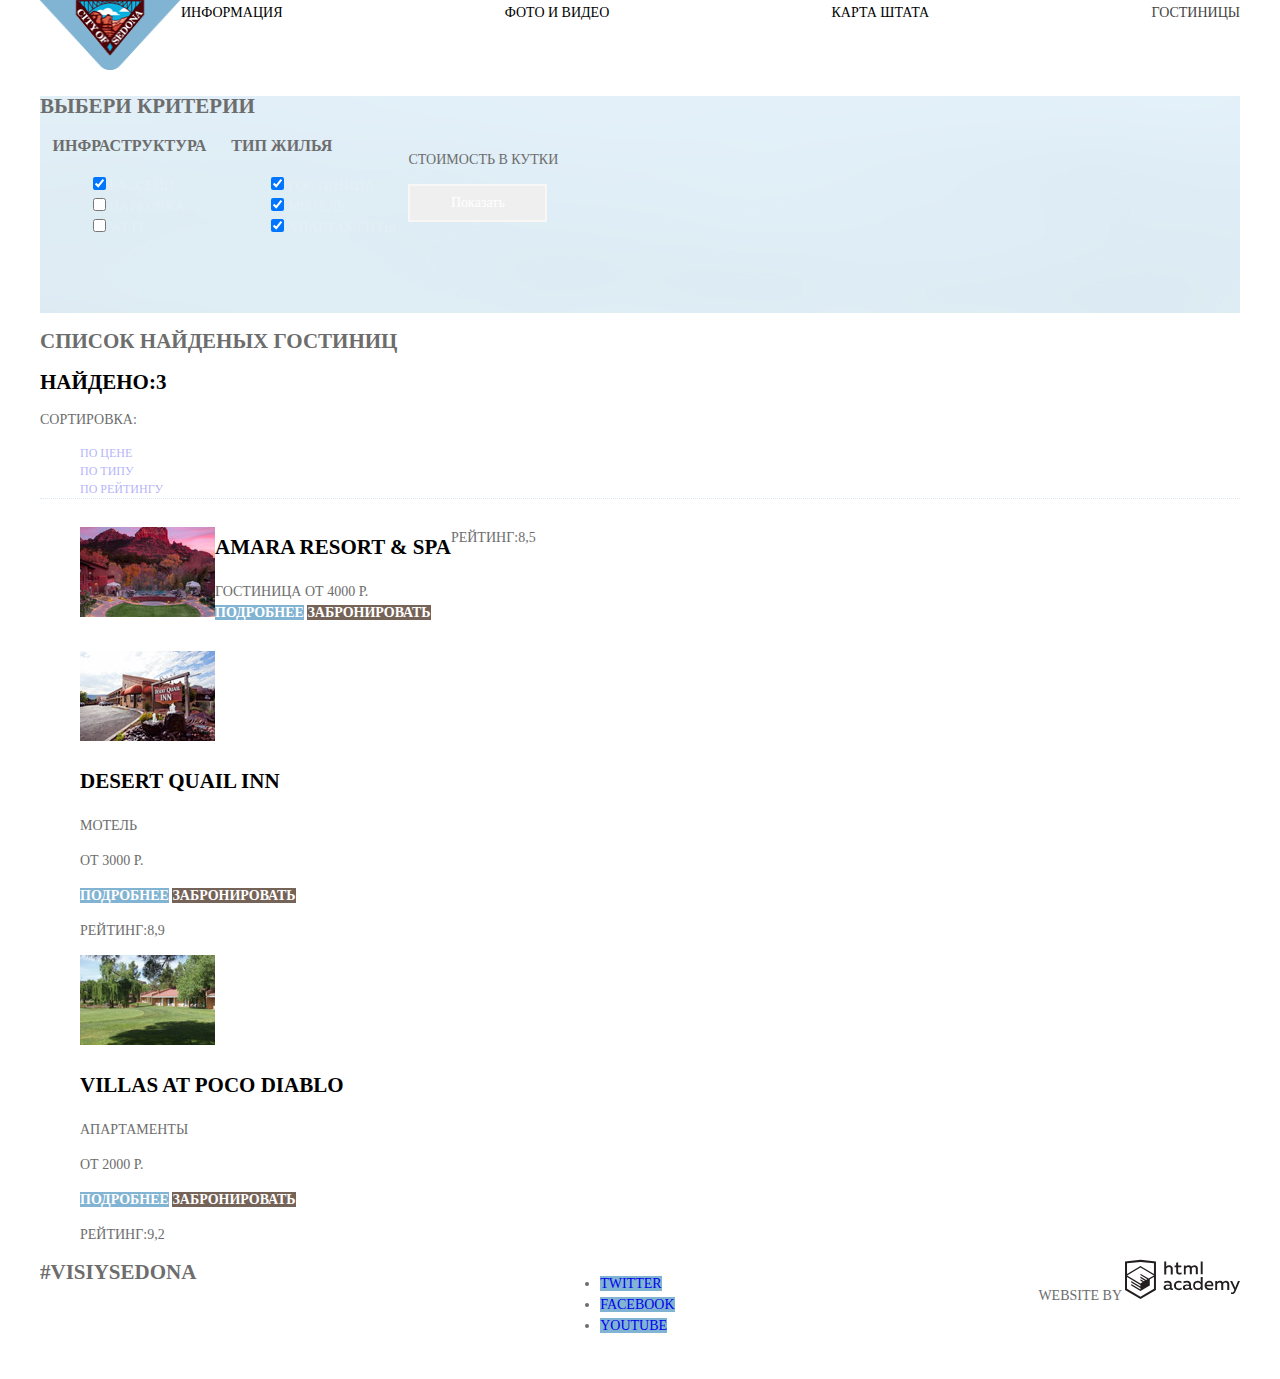
==== hotels.html @ 01b4e905 "Сетки" ====
<!DOCTYPE html>
<html>
<head>
	<meta charset="utf-8">
	<title>Hotels</title>
	<link href="https://fonts.googleapis.com/css?family=PT+Sans:400,400i,700,700i&amp;subset=cyrillic" rel="stylesheet">
    <link rel="stylesheet"  href="css/Normalize.css">
    <link rel="stylesheet" type="text/css" href="css/style.css">
</head>
<body class="inner-page">
	<div class="whole-page">
		<header class="main-header">
			<nav class="main-navigation">
				<a class="main-header-logo" href="index.html">
					<img src="img/index-logo.png" width="141" height="70" alt="Логотип седоны">
				</a>
				<ul class="site-navigation">
					<li><a href="info.html">Информация</a></li>
					<li><a href="photo and video.html">Фото и видео</a></li>
					<li><a href="staff map.html">Карта штата</a></li>
					<li class="site-navigation-current">Гостиницы</li>
				</ul>
			</nav>
		</header>

		<section class="criterias">
			<h2 class="visually-hidden">Выбери критерии</h2>
			
			<form class="filter" method="get" action="https://echo.htmlacademy.ru">
			<div class="infostructure-cover">
				<fieldset>
					<legend>Инфраструктура</legend>
					<ul>
						<li class="filter-option">
							<input class="visually-hidden filter-input-checkbox" type="checkbox" name="pool" id="filter-pool" checked>
							<label for="filter-pool">Бассейн</label>
						</li>
						<li class="filter-option">
							<input class="visually-hidden filter-input-checkbox" type="checkbox" name="pool" id="filter-parking">
							<label for="filter-parking">Парковка</label>
						</li>
						<li class="filter-option">
							<input class="visually-hidden filter-input-checkbox" type="checkbox" name="pool" id="filter-wifi">
							<label for="filter-wifi">Wi-Fi</label>
						</li>
					</ul>	
				</fieldset>
			
				<fieldset>
					<legend>Тип жилья</legend>
					<ul>
						<li class="filter-option">
							<input class="visually-hidden filter-input-checkbox" type="checkbox" name="hotel" id="filter-hotel" checked>
							<label for="filter-hotel">гостиница</label>
						</li>
						<li class="filter-option">
							<input class="visually-hidden filter-input-checkbox" type="checkbox" name="motel" id="filter-motel" checked>
							<label for="filter-motel">Мотель</label>
						</li>
						<li class="filter-option">
							<input class="visually-hidden filter-input-checkbox" type="checkbox" name="apartment" id="filter-apartment" checked>
							<label for="filter-apartment">Апартаменты</label>
						</li>
					</ul>
				</fieldset>
					<div class="price">
					<!--Ползунок-->
					<p class="fiter-price">Стоимость в кутки</p>
					<button class="filter-button" type="submit">Показать</button>
					</div>
				</div>
			</form>
			
		</section>

		<section class="hotels">
			<h2 class="visually-hidden">Список найденых гостиниц</h2>
			<b>Найдено:3</b>
			<p>Сортировка:</p>
			<ul class="sorting-list">
				<li><a href="#">По цене</a></li>
				<li><a class="sorting-item-current" href="#">По типу</a></li>
				<li><a class="sorting-item-current" href="#">По рейтингу</a></li>
			</ul>
			<ul class="pagination-list">
				<li class="pagination-item-back"></li>
				<li class="pagination-item-next"></li>
			</ul>

			<ul class="hotels-list">
				
				<li class="hotel1-item">
					<p class="hotel1-item-image">
							<img src="img/hotel1.jpg" alt="Гостиница1" width="135" height="90">
					</p>
					<div>
						<h3>AMARA RESORT  & SPA</h3>
						<span>Гостиница</span>
						<span>от 4000 P.</span><br>
						<a href="amarahotel.html" class="moreinfo">Подробнее</a>
						<a href="booking.html" class="booking">Забронировать</a>
					</div>
					<div>
						<p class="rate">рейтинг:8,5</p>
						<span class="stars"></span>
					</div>
				</li>

				<li class="hotel2-item">
					<p class="hotel2-item-image">
							<img src="img/hotel2.jpg" alt="Гостиница2" width="135" height="90">
					</p>
					<h3>DESERT QUAIL INN</h3>
					<p class="hotel-type">Мотель</p>
					<p class="hotel-price">от 3000 P.</p>
					<a href="amarahotel.html" class="moreinfo">Подробнее</a>
					<a href="booking.html" class="booking">Забронировать</a>
					<p class="rate">рейтинг:8,9</p>
					<span class="stars"></span>
				</li>

				<li class="hotel3-item">
					<p class="hotel1-item-image">
							<img src="img/hotel3.jpg" alt="Гостиница3" width="135" height="90">
					</p>
					<h3>VILLAS AT POCO DIABLO</h3>
					<p class="hotel-type">Апартаменты</p>
					<p class="hotel-price">от 2000 P.</p>
					<a href="amarahotel.html" class="moreinfo">Подробнее</a>
					<a href="booking.html" class="booking">Забронировать</a>
					<p class="rate" >рейтинг:9,2</p>
					<span class="stars"></span>
				</li>
			</ul>
		</section>

		<footer class="main-footer">
			<b>#VISIYSEDONA</b>
			<ul>
				<li><a class="social-button" href="#">Twitter</a></li>
				<li><a class="social-button" href="#">Facebook</a></li>
				<li><a class="social-button" href="#">Youtube</a></li>
			</ul>
			<div class="footer-academy">
				<span>WEBSITE BY</span>
				<a href="htmlacademy.ru"><img src="img/svg/logo-htmlacademy.svg" alt="Логотип академии" width="40" height="10"></a>
			</div>
		</footer>
	</div>
</body>
</html>
---- css/style.css ----
body{
	padding: 0;
	margin:0;
	font-family: "PT Sans", "Arial" sans-serif;
	font-size: 14px;
	line-height: 21px;
	font-weight: 400;
	color:#333333;
	text-transform: uppercase;
	background-color: #ffffff;
}

.whole-page{
	box-shadow: 15px 5px 0 rgba(0,1,1,0.2);
}

.inner-page{
	background-color: #ffffff;
	color: #6d6d6d;
}

a{
	text-decoration: none;
}

.main-header,
.main-page,
.main-footer,
.criterias,
.hotels{
	width: 1200px;
	background-color: #ffffff;
	margin: 0 auto;
	padding:0;
}

.main-navigation{
	margin: 0;
	padding: 0;
	font-size: 14px;
	line-height: 26px;
	color:#000000;
	background-color: #ffffff;
}

.site-navigation,
.reason-item-examples,
.reasons-list,
.footer-button{
	list-style: none;
}

.site-navigation a{
	color:#000000;
}

.site-navigation-current{
	color: #444444;
}

.site-navigation-current:hover{
	color: #81b3d2;
}

.site-navigation-current:focus{
	color: #b2b2b2;
}
.site-navigation-current:active{
	color: #766357;
}

.main-welcome{
	width: 100%;
	height: 722px;

}

.criterias{
	background-color: #345568;
	background-image: url("../img/background2.jpg");
	background-repeat: no-repeat;
	width: 1200px;
	height: 217px;
}

.criterias fieldset{
	border: none;
}

.criterias ul{
	list-style: none;
	line-height: 21px;
	font-size: 14px;
	color: #ffffff;
}

.criterias legend{
	font-size: 16px;
	line-height: 21px;
	font-weight: bold;
}

.infostructure-cover{
	display: flex;

}

.filter-input-checkbox+label{
	opacity: 0.14;
}

.filter-button{
	width: 139px;
	height: 38px;
	font: inherit;
	text-align: center;
	color: #ffffff;
	vertical-align: middle;
	border: 2px solid #f8f7f6;
}

.hotels b{
	font-size: 21px;
	color: #000000;
	line-height: 26px;
	font-weight: bold;
}

.sorting-list{
	list-style: none;
	font-size: 12px;
	line-height: 18px;
	color: #111111;
}

.sorting-list:first-child:active{
	color: #b3d1e4;
}

.sorting-list{
	opacity: 0.3;
}

.sorting-list:not(:first-child){
	border-bottom: 1px dotted #81b3d2;
}

.pagination-list,
.hotels-list{
	list-style: none;
}

.hotels-list h3{
	font-size: 21px;
	line-height: 26px;
	color: #000000;
}

.hotels-list h3:hover{
	color: #503e33;
}

.hotels-list h3:focus,
.hotels-list h3:active{
	color: #cacaca;
}

.hotels-list a{
	color: #ffffff;
	font-size: 14px;
	line-height: 21px;
	font-weight: bold;
}

.moreinfo{
	background-color: #81b3d2;
}

.moreinfo:hover{
	background-color: #669ec0;
}

.moreinfo:active,
.moreinfo:focus{
	background-color: #5496bd;
	opacity: 0.3;
}

.booking{
	background-color: #766357;
}

.booking:hover{
	background-color: #604e43;
}

.booking:active,
.booking:focus{
	background-color: #503e33;
	opacity: 0.3;
}

.main-welcome{
	background-color: #2b576b;
	background-image: url("../img/bgover1.png"), url("../img/background1.jpg");
	background-position: bottom, 0 -56px;
	background-repeat: no-repeat, no-repeat;	
}

.main-welcome h1{
	font-weight: bold;
	font-size: 21px;
	line-height: 26px;
}

.description{
	font-weight: bold;
	color: #90a8c2;
	line-height: 26px;
	font-size: 14px;
}

.city-description{
	font-weight: bold;
	font-size: 21px;
	line-height: 26px;
	color: #000000;
}

.city-description+p{
	font-size: 14px;
	line-height: 26px;
}

.reason-item{
	text-align: center;
}

.reason-item:nth-child(2), 
.reason-item:first-child{
	background-color: #81b3d2;
	color: #ffffff;
}

.reason-item b,
.reason-item-examples b{
	font-size: 21px;
	line-height: 21px;
	font-weight: bold;
}

.reasons-item:nth-child(2) b, 
.reasons-item:first-child b{
	color:#ffffff;
}

.reason-item-examples{
	color: #333333;
	background-color: #ffffff;
}

.reason-item:nth-child(3),
.reason-item:nth-child(4),
.reason-item:nth-child(5){
	background-color: #eeeeee;
}

.reason-item-accomodation{
	background-image: url("../img/svg/icon1.svg");
	background-repeat: no-repeat;
	background-position: center;
}

.reason-item-food{
	background-image: url("../img/svg/icon-3.svg");
	background-repeat: no-repeat;
	background-position: center;
}

.reason-item-souvenir{
	background-image: url("../img/svg/icon2.svg");
	background-repeat: no-repeat;
	background-position: center;
}

.main-interests{
	text-align: center;
	background-color: #ffffff;

}
.interests-title{
	font-weight: bold;
	font-size: 30px;
	line-height: 36px;
}

.interests-title+p{
	font-size: 14px;
	line-height: 24px;
}

.button{
	font:inherit;
	text-align: center;
	color:#ffffff;
	vertical-align: middle;
	text-transform: uppercase;
	border: 0;
	border-radius: 0;
	background-color: #f2f2f2;
}

.hotel-search{
	background-color: #766357;
}

.hotel-search:hover{
	background-color: #604e43;
}

.hotel-search:active,
.hetel-search:focus{
	background-color: #503e33;
	color: #81746d;
}

.search{
	font: inherit;
	color: #000000;
}

.search label{
	color: #000000;
}

.search input{
	background-color: #f2f2f2;
}

.search input:hover{
	background-color: #ebebeb;
}

.search input:active,
.search input:focus{
	background-color: #ffffff;
}

.search-date-calendar{
	background-image: url("../img/svg/calendar.svg");
}

.search-button{
	background-color: #81b3d2;
}

.search-button:hover{
	background-color: #669ec0;
}

.search-button:active,
.search-button:focus{
	background-color: #5496bd;
}

.search-number-item button{
	color: #a9a9a9;
}

.search-number-item button:hover{
	color: #000000;
}

.search-number-item button:active,
.search-number-item button:focus{
	color: #81b3d2;
}

.social-button{
	background-color: #81b3d2;
}

.social-button:hover{
	background-color: #669ec0;
}

.social-button:active,
.social-button:focus{
	background-color: #5496bd;
}

.social-twitter{
	background-image: : url(../img/svg/twitter.svg);
	background-repeat: no-repeat;
	opacity: 0.3;
}

.social-facebook{
	background-image: url(../img/svg/fb-icon.svg);
	background-repeat: no-repeat;
	opacity: 0.3;
}

.social-youtube{
	background-image: url(../img/svg/youtube.svg);
	background-repeat: no-repeat;
	opacity: 0.3;
}

.main-footer img{
	width: 115px;
	height: 41px;
	color: #3c3839;
}

.main-footer img:hover{
	color: #81b3d2;
}

.main-footer img:active,
.main-footer img:focus{
	color: #d0cfcf;
}

.main-footer b{
	font-weight: bold;
	font-size: 21px;
	line-height: 26px;
}

.main-footer span{
	font-weight: regular;
	font-size: 14px;
	line-height: 26px;
}
<!--сетки-->
body{
	width: 1200px;
	min-height: 2762px;
	margin: 0 auto;
}

.main-header{
	min-height: 58px;
}

.main-navigation{
	min-height: 58px;
	display: flex;
	width: 100%;	
	align-items: flex-start;
}

.reasons-list,
.reason-item-examples,
.site-navigation{
	margin: 0;
	padding: 0;
}

.site-navigation{
	display: flex;
	width:100%;
	align-items: flex-start;
	justify-content: space-between;	
}

.reasons-list{
	display: flex;
	flex-wrap: wrap;
	width: 100%;
}

.reason-item{
	width:100%;
	display: flex;
	flex-wrap: wrap;
}

.reason-item-cover{
	width: 400px;
}

.reason-item:nth-child(3),
.reason-item:nth-child(4),
.reason-item:last-child{
	width: 400px;
	height: 254px;
}

.reason-item-examples{
	display: flex;
	width: 100%;
	height: 290px;
	justify-content: space-between;
	align-items: center;
}

.main-footer{
	min-height: 120px;
	display: flex;
	justify-content: space-between;
}

.hotel1-item{
	margin: 0;
	padding: 0;
	display: flex;
	width: 100%;
}
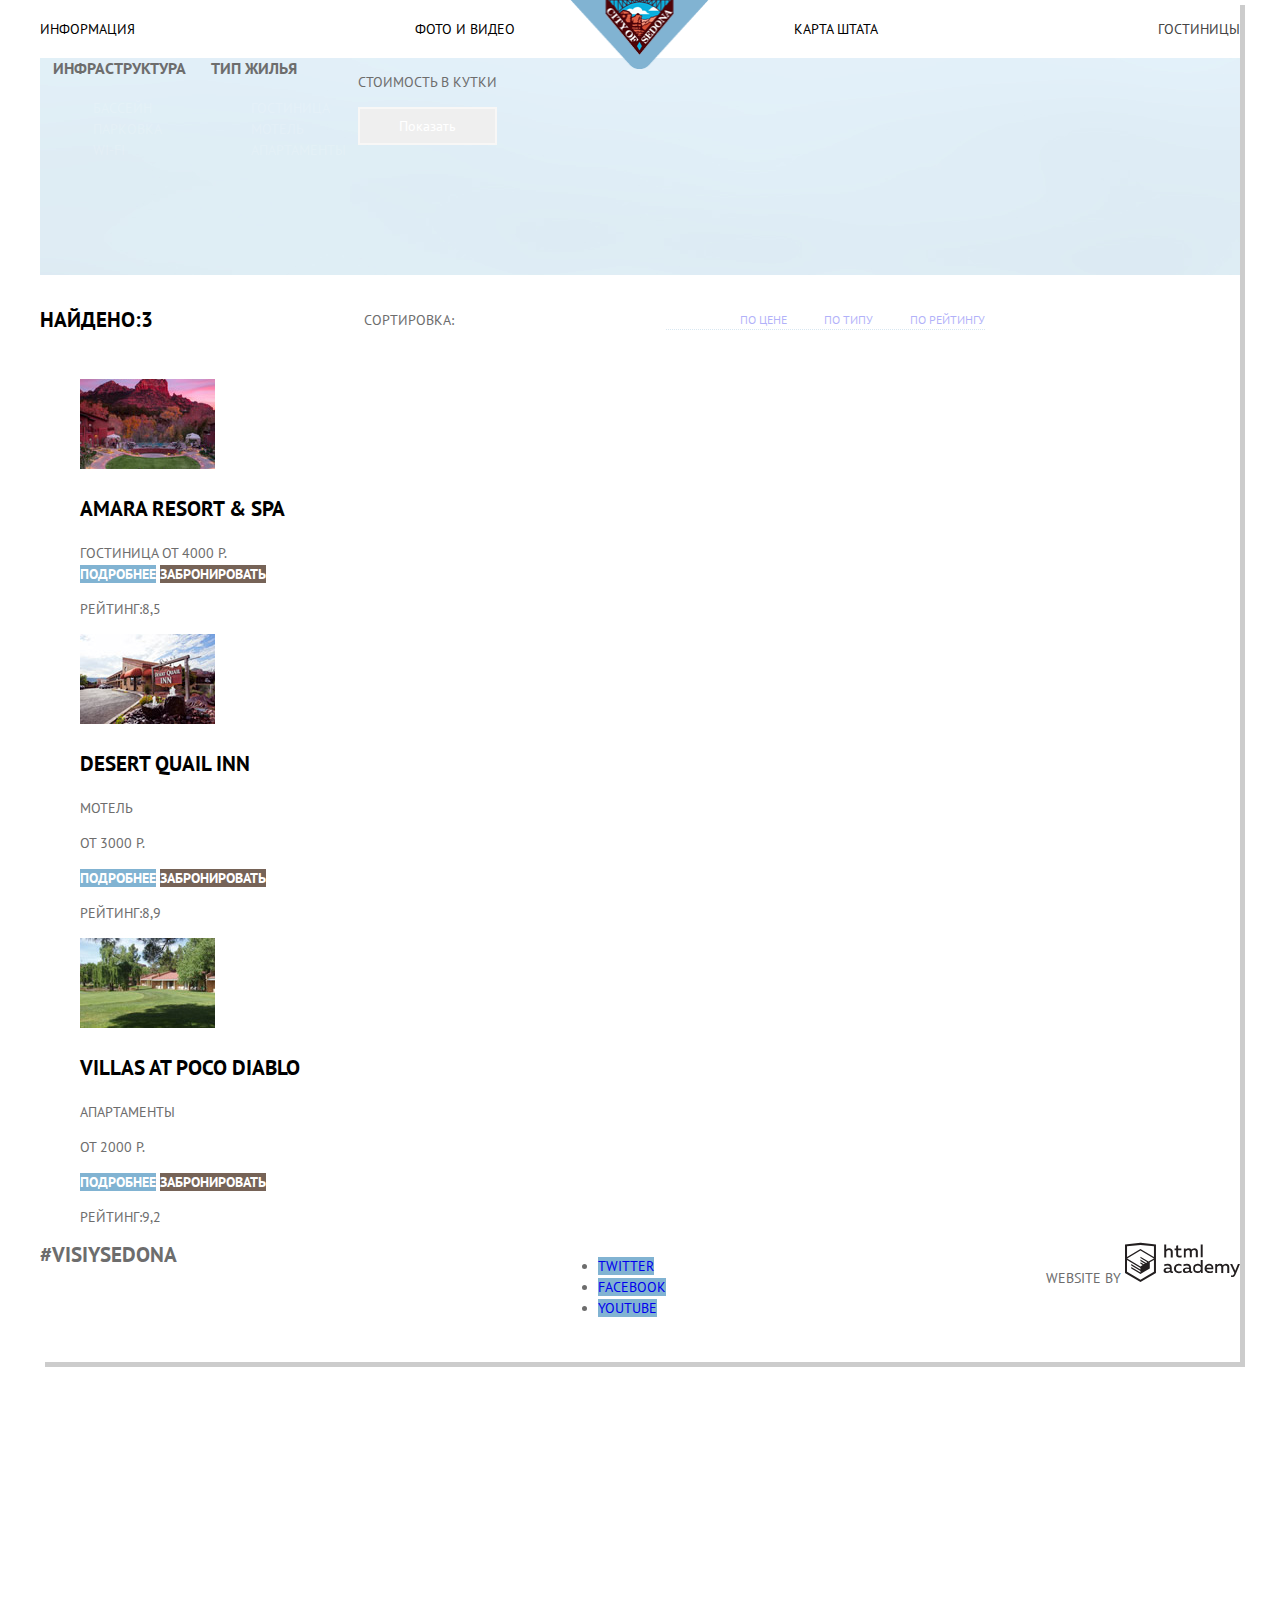
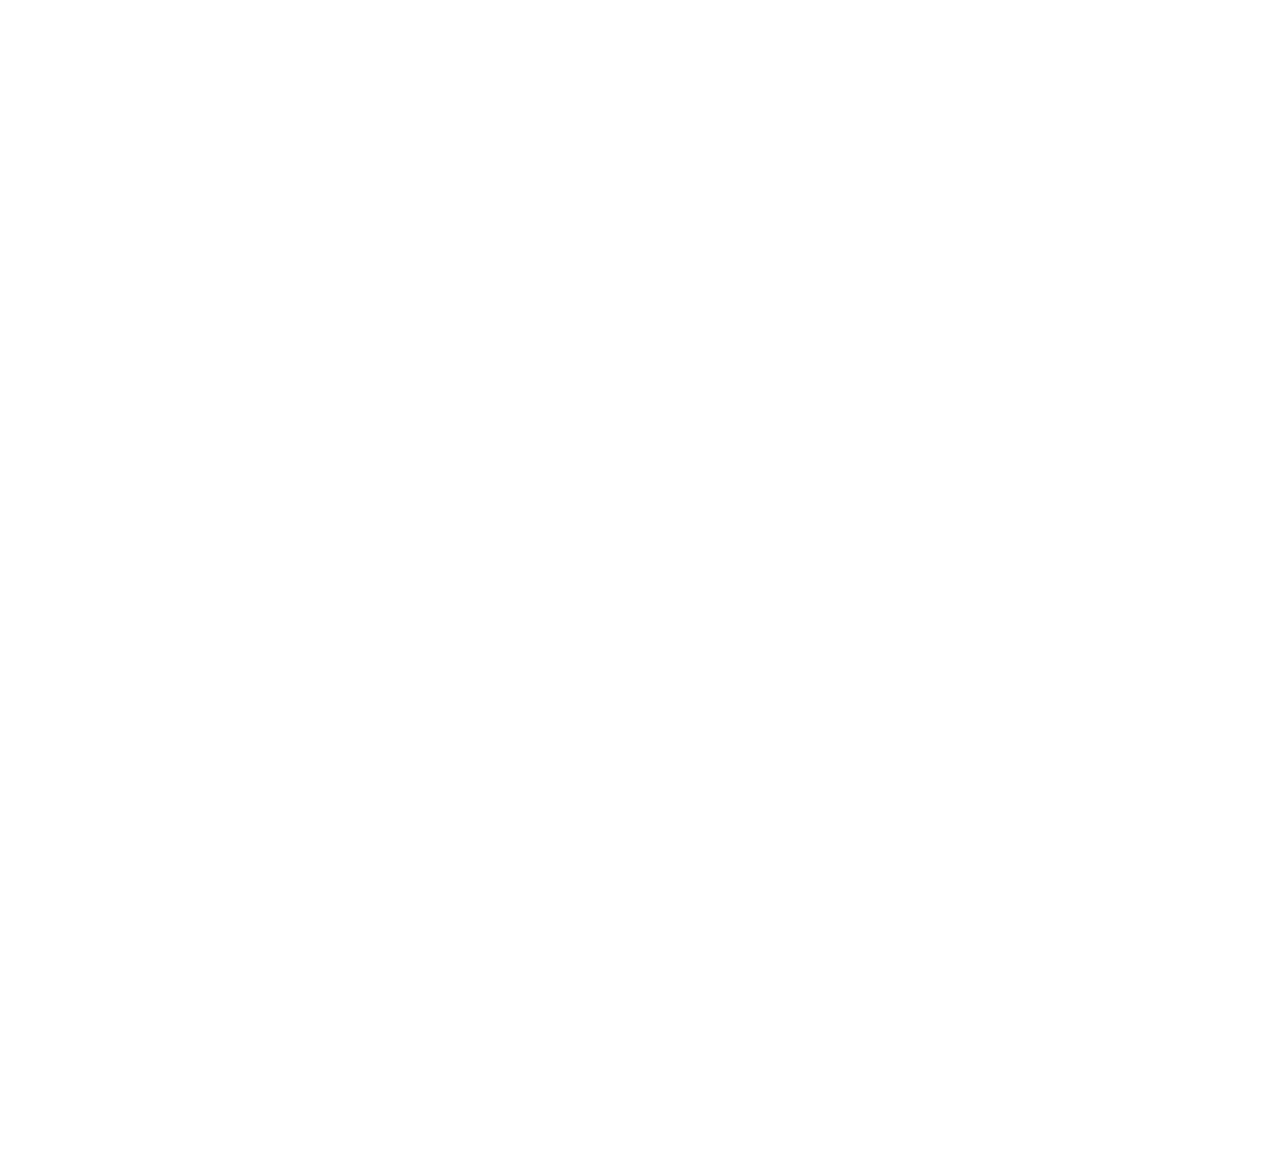
==== commit a301fd7a: "Декоративные эффекты и сетки в hotels" ====
--- a/hotels.html
+++ b/hotels.html
@@ -76,6 +76,8 @@
 
 		<section class="hotels">
 			<h2 class="visually-hidden">Список найденых гостиниц</h2>
+			<div class="hotels-found">
+			
 			<b>Найдено:3</b>
 			<p>Сортировка:</p>
 			<ul class="sorting-list">
@@ -84,10 +86,10 @@
 				<li><a class="sorting-item-current" href="#">По рейтингу</a></li>
 			</ul>
 			<ul class="pagination-list">
-				<li class="pagination-item-back"></li>
-				<li class="pagination-item-next"></li>
+				<li class="pagination-item-back"><span class="visually-hidden">Назад</span></li>
+				<li class="pagination-item-next"><span class="visually-hidden">Вперед</span></li>
 			</ul>
-
+			</div>
 			<ul class="hotels-list">
 				
 				<li class="hotel1-item">
--- a/css/style.css
+++ b/css/style.css
@@ -1,9 +1,11 @@
-
 
 body{
+	width: 1200px;
+	min-height: 2762px;
+	margin: 0 auto;
 	padding: 0;
-	margin:0;
-	font-family: "PT Sans", "Arial" sans-serif;
+
+	font-family: "PT Sans", "Arial", sans-serif;
 	font-size: 14px;
 	line-height: 21px;
 	font-weight: 400;
@@ -12,17 +14,39 @@
 	background-color: #ffffff;
 }
 
-.whole-page{
-	box-shadow: 15px 5px 0 rgba(0,1,1,0.2);
-}
-
-.inner-page{
-	background-color: #ffffff;
-	color: #6d6d6d;
-}
-
 a{
 	text-decoration: none;
+}
+
+img{
+  max-width: 100%;
+}
+
+.visually-hidden:not(:focus):not(:active),
+input[type="checkbox"].visually-hidden,
+input[type="radio"].visually-hidden{
+  position: absolute;
+
+  width: 1px;
+  height: 1px;
+  margin: -1px;
+  border: 0;
+  padding: 0;
+
+  white-space: nowrap;
+
+  clip-path: inset(100%);
+  clip: rect(0 0 0 0);
+  overflow: hidden;
+}
+
+.whole-page{
+	box-shadow: 5px 5px 0 rgba(0,1,1,0.2);
+}
+
+.inner-page{
+	background-color: #ffffff;
+	color: #6d6d6d;
 }
 
 .main-header,
@@ -35,21 +59,39 @@
 	margin: 0 auto;
 	padding:0;
 }
-
-.main-navigation{
+.main-header{
+	position: relative;
+	min-height: 58px;
+}
+
+.reasons-list,
+.reason-item-examples,
+.site-navigation,
+.footer-button{
 	margin: 0;
 	padding: 0;
+	list-style: none;
+}
+	
+.main-navigation{
+	min-height: 58px;
+	display: flex;
+	width: 100%;	
+	align-items: flex-start;
+	margin: 0;
+	padding: 0;
 	font-size: 14px;
 	line-height: 26px;
 	color:#000000;
 	background-color: #ffffff;
 }
 
-.site-navigation,
-.reason-item-examples,
-.reasons-list,
-.footer-button{
-	list-style: none;
+.site-navigation{
+	display: flex;
+	flex-wrap: wrap;
+	width:100%;
+	align-self: center;
+	justify-content: space-between;	
 }
 
 .site-navigation a{
@@ -67,139 +109,26 @@
 .site-navigation-current:focus{
 	color: #b2b2b2;
 }
+
 .site-navigation-current:active{
 	color: #766357;
+}
+
+.main-header-logo{
+	position: absolute;
+	top: 50%;
+	left: 50%;
+	z-index: 10;
+	width: 140px;
+	height: 70px;
+	margin-top: -30px;
+	margin-left: -70px;
 }
 
 .main-welcome{
 	width: 100%;
 	height: 722px;
 
-}
-
-.criterias{
-	background-color: #345568;
-	background-image: url("../img/background2.jpg");
-	background-repeat: no-repeat;
-	width: 1200px;
-	height: 217px;
-}
-
-.criterias fieldset{
-	border: none;
-}
-
-.criterias ul{
-	list-style: none;
-	line-height: 21px;
-	font-size: 14px;
-	color: #ffffff;
-}
-
-.criterias legend{
-	font-size: 16px;
-	line-height: 21px;
-	font-weight: bold;
-}
-
-.infostructure-cover{
-	display: flex;
-
-}
-
-.filter-input-checkbox+label{
-	opacity: 0.14;
-}
-
-.filter-button{
-	width: 139px;
-	height: 38px;
-	font: inherit;
-	text-align: center;
-	color: #ffffff;
-	vertical-align: middle;
-	border: 2px solid #f8f7f6;
-}
-
-.hotels b{
-	font-size: 21px;
-	color: #000000;
-	line-height: 26px;
-	font-weight: bold;
-}
-
-.sorting-list{
-	list-style: none;
-	font-size: 12px;
-	line-height: 18px;
-	color: #111111;
-}
-
-.sorting-list:first-child:active{
-	color: #b3d1e4;
-}
-
-.sorting-list{
-	opacity: 0.3;
-}
-
-.sorting-list:not(:first-child){
-	border-bottom: 1px dotted #81b3d2;
-}
-
-.pagination-list,
-.hotels-list{
-	list-style: none;
-}
-
-.hotels-list h3{
-	font-size: 21px;
-	line-height: 26px;
-	color: #000000;
-}
-
-.hotels-list h3:hover{
-	color: #503e33;
-}
-
-.hotels-list h3:focus,
-.hotels-list h3:active{
-	color: #cacaca;
-}
-
-.hotels-list a{
-	color: #ffffff;
-	font-size: 14px;
-	line-height: 21px;
-	font-weight: bold;
-}
-
-.moreinfo{
-	background-color: #81b3d2;
-}
-
-.moreinfo:hover{
-	background-color: #669ec0;
-}
-
-.moreinfo:active,
-.moreinfo:focus{
-	background-color: #5496bd;
-	opacity: 0.3;
-}
-
-.booking{
-	background-color: #766357;
-}
-
-.booking:hover{
-	background-color: #604e43;
-}
-
-.booking:active,
-.booking:focus{
-	background-color: #503e33;
-	opacity: 0.3;
 }
 
 .main-welcome{
@@ -207,25 +136,26 @@
 	background-image: url("../img/bgover1.png"), url("../img/background1.jpg");
 	background-position: bottom, 0 -56px;
 	background-repeat: no-repeat, no-repeat;	
-}
-
-.main-welcome h1{
+	background-size: 1200px 64px, 1200px 730px;
+}
+
+.main-welcome img{
+	display: block;
+	padding-top: 67px;
+	padding-left: 364px;
+}
+
+.description{
+	font-weight: bold;
+	color: #90a8c2;
+	line-height: 26px;
+	font-size: 14px;
+}
+
+.city-description{
 	font-weight: bold;
 	font-size: 21px;
 	line-height: 26px;
-}
-
-.description{
-	font-weight: bold;
-	color: #90a8c2;
-	line-height: 26px;
-	font-size: 14px;
-}
-
-.city-description{
-	font-weight: bold;
-	font-size: 21px;
-	line-height: 26px;
 	color: #000000;
 }
 
@@ -234,8 +164,59 @@
 	line-height: 26px;
 }
 
+.reasons-list{
+	display: flex;
+	flex-wrap: wrap;
+	width: 100%;
+}
+
 .reason-item{
+	width:100%;
+	display: flex;
+	flex-wrap: wrap;
 	text-align: center;
+}
+
+.reason-item-cover{
+	width: 400px;
+}
+
+.reason-item-cover b{
+	display: block;
+	padding-top: 41px;
+}
+
+.reason-item-white{
+	padding-left: 40px;
+	padding-right: 40px;	
+	font:inherit;
+}
+
+.number{
+	display: block;
+	padding-top: 16px;
+	padding-bottom: 16px;
+}
+
+.number::before,
+.number::after{
+
+}
+
+.reason-item:nth-child(3),
+.reason-item:nth-child(4),
+.reason-item:nth-child(5){
+	width: 400px;
+	height: 254px;
+	background-color: #eeeeee;
+}
+
+.reason-item-examples{
+	display: flex;
+	width: 100%;
+	height: 290px;
+	justify-content: space-between;
+	align-items: center;
 }
 
 .reason-item:nth-child(2), 
@@ -261,11 +242,6 @@
 	background-color: #ffffff;
 }
 
-.reason-item:nth-child(3),
-.reason-item:nth-child(4),
-.reason-item:nth-child(5){
-	background-color: #eeeeee;
-}
 
 .reason-item-accomodation{
 	background-image: url("../img/svg/icon1.svg");
@@ -378,6 +354,12 @@
 	color: #81b3d2;
 }
 
+.main-footer{
+	min-height: 120px;
+	display: flex;
+	justify-content: space-between;
+}
+
 .social-button{
 	background-color: #81b3d2;
 }
@@ -435,84 +417,175 @@
 	font-size: 14px;
 	line-height: 26px;
 }
-<!--сетки-->
-body{
-	width: 1200px;
-	min-height: 2762px;
-	margin: 0 auto;
-}
-
-.main-header{
-	min-height: 58px;
-}
-
-.main-navigation{
-	min-height: 58px;
-	display: flex;
-	width: 100%;	
-	align-items: flex-start;
-}
-
-.reasons-list,
-.reason-item-examples,
-.site-navigation{
+
+
+страница hotels
+ .hotel1-item{
 	margin: 0;
 	padding: 0;
-}
-
-.site-navigation{
-	display: flex;
-	width:100%;
-	align-items: flex-start;
-	justify-content: space-between;	
-}
-
-.reasons-list{
-	display: flex;
-	flex-wrap: wrap;
+	display: flex;
 	width: 100%;
 }
 
-.reason-item{
-	width:100%;
-	display: flex;
-	flex-wrap: wrap;
-}
-
-.reason-item-cover{
-	width: 400px;
-}
-
-.reason-item:nth-child(3),
-.reason-item:nth-child(4),
-.reason-item:last-child{
-	width: 400px;
-	height: 254px;
-}
-
-.reason-item-examples{
-	display: flex;
-	width: 100%;
-	height: 290px;
+.hotels-found{
+	display: flex;
 	justify-content: space-between;
+	height: 90px;
+	width: 1200px;
 	align-items: center;
 }
 
-.main-footer{
-	min-height: 120px;
-	display: flex;
-	justify-content: space-between;
-}
-
-.hotel1-item{
-	margin: 0;
-	padding: 0;
-	display: flex;
-	width: 100%;
-}
-
-
-
-
-
-
+.sorting-list li{
+	display: inline-block;
+	vertical-align: middle;
+	margin-left: 34px;
+}
+
+.pagination-list li{
+	display: inline-block;
+	vertical-align: middle;
+}
+.pagination-item-back{
+	background-image: url(../img/svg/icon-up-dir.svg);
+	background-repeat: no-repeat;
+	background-position: 0 0;
+	
+}
+.pagination-item-next{
+	background-image: url(../img/svg/icon-down-dir.svg);
+	background-repeat: no-repeat;
+	background-position: 0 0;
+}
+
+
+.criterias{
+	background-color: #345568;
+	background-image: url("../img/background2.jpg");
+	background-repeat: no-repeat;
+	width: 1200px;
+	height: 217px;
+}
+
+.criterias fieldset{
+	border: none;
+}
+
+.criterias ul{
+	list-style: none;
+	line-height: 21px;
+	font-size: 14px;
+	color: #ffffff;
+}
+
+.criterias legend{
+	font-size: 16px;
+	line-height: 21px;
+	font-weight: bold;
+}
+
+.infostructure-cover{
+	display: flex;
+
+}
+
+.filter-input-checkbox+label{
+	opacity: 0.14;
+}
+
+.filter-button{
+	width: 139px;
+	height: 38px;
+	font: inherit;
+	text-align: center;
+	color: #ffffff;
+	vertical-align: middle;
+	border: 2px solid #f8f7f6;
+}
+
+.hotels b{
+	font-size: 21px;
+	color: #000000;
+	line-height: 26px;
+	font-weight: bold;
+}
+
+.sorting-list{
+	list-style: none;
+	font-size: 12px;
+	line-height: 18px;
+	color: #111111;
+}
+
+.sorting-list:first-child:active{
+	color: #b3d1e4;
+}
+
+.sorting-list{
+	opacity: 0.3;
+}
+
+.sorting-list:not(:first-child){
+	border-bottom: 1px dotted #81b3d2;
+}
+
+.pagination-list,
+.hotels-list{
+	list-style: none;
+}
+
+.hotels-list h3{
+	font-size: 21px;
+	line-height: 26px;
+	color: #000000;
+}
+
+.hotels-list h3:hover{
+	color: #503e33;
+}
+
+.hotels-list h3:focus,
+.hotels-list h3:active{
+	color: #cacaca;
+}
+
+.hotels-list a{
+	color: #ffffff;
+	font-size: 14px;
+	line-height: 21px;
+	font-weight: bold;
+}
+
+.moreinfo{
+	background-color: #81b3d2;
+}
+
+.moreinfo:hover{
+	background-color: #669ec0;
+}
+
+.moreinfo:active,
+.moreinfo:focus{
+	background-color: #5496bd;
+	opacity: 0.3;
+}
+
+.booking{
+	background-color: #766357;
+}
+
+.booking:hover{
+	background-color: #604e43;
+}
+
+.booking:active,
+.booking:focus{
+	background-color: #503e33;
+	opacity: 0.3;
+}
+
+
+
+
+
+
+
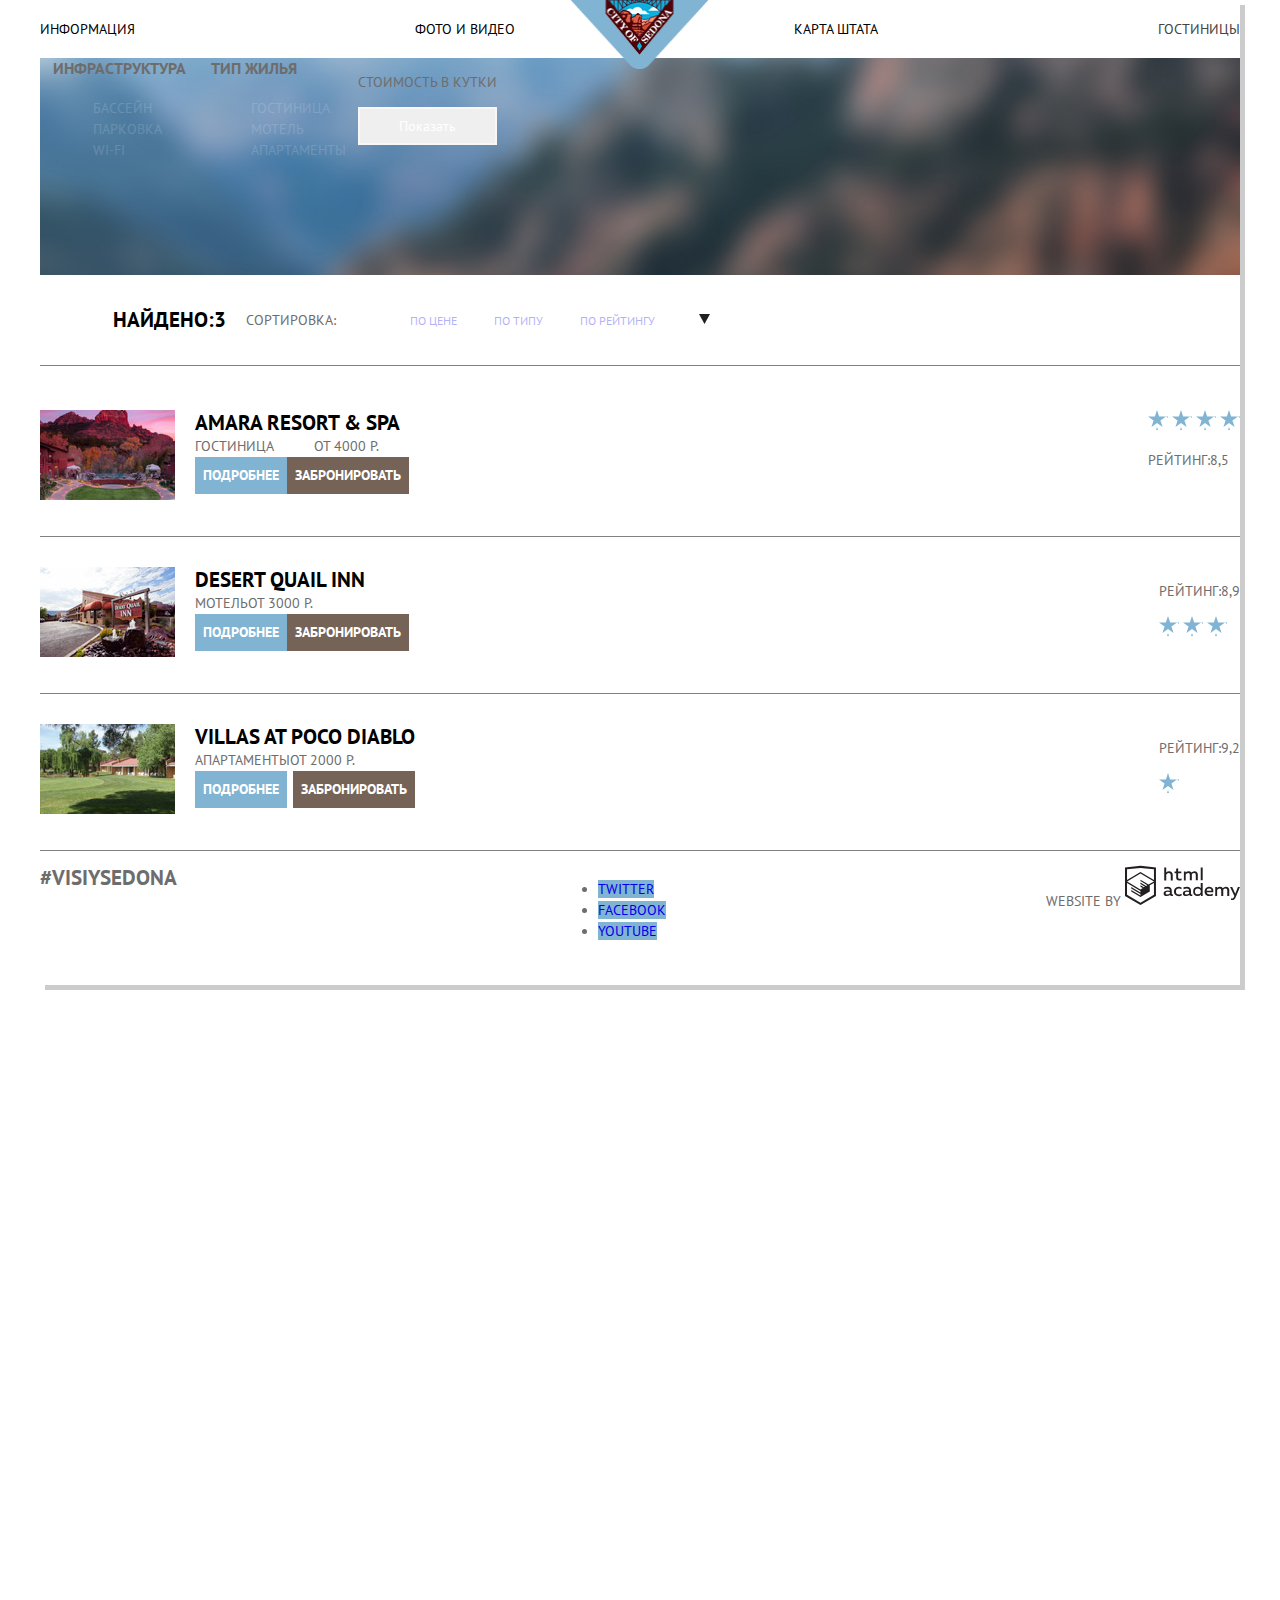
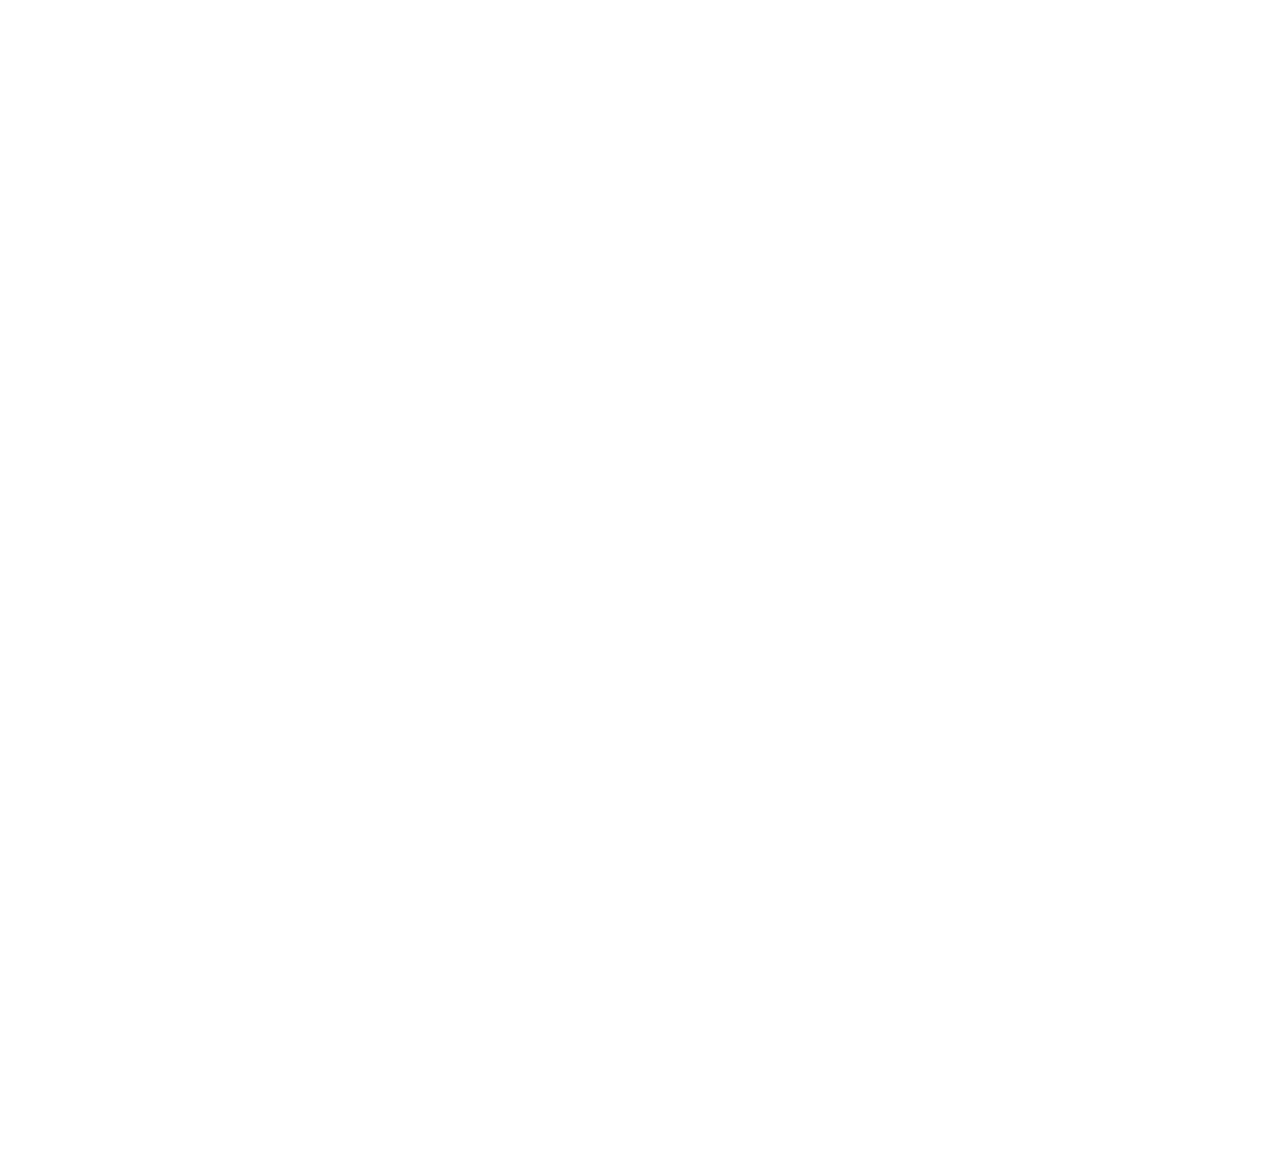
==== commit 240a8ff5: "Css декоративные эелементы" ====
--- a/hotels.html
+++ b/hotels.html
@@ -79,60 +79,92 @@
 			<div class="hotels-found">
 			
 			<b>Найдено:3</b>
-			<p>Сортировка:</p>
+			<p class="hotels-found-sorting">Сортировка:</p>
 			<ul class="sorting-list">
 				<li><a href="#">По цене</a></li>
 				<li><a class="sorting-item-current" href="#">По типу</a></li>
 				<li><a class="sorting-item-current" href="#">По рейтингу</a></li>
 			</ul>
-			<ul class="pagination-list">
-				<li class="pagination-item-back"><span class="visually-hidden">Назад</span></li>
-				<li class="pagination-item-next"><span class="visually-hidden">Вперед</span></li>
+			<ul class="direction-list">
+				<li class="direction-item-back"><span class="visually-hidden">Назад</span></li>
+				<li class="direction-item-next"><span class="visually-hidden">Вперед</span></li>
 			</ul>
 			</div>
 			<ul class="hotels-list">
 				
-				<li class="hotel1-item">
-					<p class="hotel1-item-image">
+				<li class="hotel-item">
+					<div class="hotel-item-image">
 							<img src="img/hotel1.jpg" alt="Гостиница1" width="135" height="90">
-					</p>
-					<div>
+					</div>
+					<div class="hotel-item-price">
 						<h3>AMARA RESORT  & SPA</h3>
-						<span>Гостиница</span>
-						<span>от 4000 P.</span><br>
-						<a href="amarahotel.html" class="moreinfo">Подробнее</a>
-						<a href="booking.html" class="booking">Забронировать</a>
+						<div class="hotel-type">
+							<span>Гостиница</span>
+							<span class="hotel-price">от 4000 P.</span>
+						</div>
+						<div class="hotel-button">
+							<a href="amarahotel.html" class="moreinfo">Подробнее</a>
+							<a href="booking.html" class="booking">Забронировать</a>
+						</div>
 					</div>
-					<div>
-						<p class="rate">рейтинг:8,5</p>
-						<span class="stars"></span>
+					<div class="hotel-item-rate">
+						<div class="hotel-stars">
+							<span></span>
+							<span></span>
+							<span></span>
+							<span></span>
+						</div>
+						<p>рейтинг:8,5</p>
+						
 					</div>
 				</li>
 
-				<li class="hotel2-item">
-					<p class="hotel2-item-image">
+				<li class="hotel-item">
+					<div class="hotel-item-image">
 							<img src="img/hotel2.jpg" alt="Гостиница2" width="135" height="90">
-					</p>
-					<h3>DESERT QUAIL INN</h3>
-					<p class="hotel-type">Мотель</p>
-					<p class="hotel-price">от 3000 P.</p>
-					<a href="amarahotel.html" class="moreinfo">Подробнее</a>
-					<a href="booking.html" class="booking">Забронировать</a>
-					<p class="rate">рейтинг:8,9</p>
-					<span class="stars"></span>
+					</div>
+					<div class="hotel-item-price">
+						<h3>DESERT QUAIL INN</h3>
+						<div class="hotel-type">
+							<span>Мотель</span>
+							<span>от 3000 P.</span>
+						</div>
+						<div class="hotel-button">
+							<a href="amarahotel.html" class="moreinfo">Подробнее</a>
+							<a href="booking.html" class="booking">Забронировать</a>
+						</div>
+					</div>
+					<div class="hotel-item-rate">
+						<p class="rate">рейтинг:8,9</p>
+						<div class="hotel-stars">
+							<span></span>
+							<span></span>
+							<span></span>
+						</div>
+					</div>
 				</li>
 
-				<li class="hotel3-item">
-					<p class="hotel1-item-image">
+				<li class="hotel-item">
+					<div class="hotel-item-image">
 							<img src="img/hotel3.jpg" alt="Гостиница3" width="135" height="90">
-					</p>
-					<h3>VILLAS AT POCO DIABLO</h3>
-					<p class="hotel-type">Апартаменты</p>
-					<p class="hotel-price">от 2000 P.</p>
-					<a href="amarahotel.html" class="moreinfo">Подробнее</a>
-					<a href="booking.html" class="booking">Забронировать</a>
-					<p class="rate" >рейтинг:9,2</p>
-					<span class="stars"></span>
+					</div>
+					<div class="hotel-item-price">
+						<h3>VILLAS AT POCO DIABLO</h3>
+						<div class="hotel-type">	
+							<span>Апартаменты</span>
+							<span>от 2000 P.</span>
+						</div>
+						<div class="hotel-button">
+							<a href="amarahotel.html" class="moreinfo">Подробнее</a>
+							<a href="booking.html" class="booking">Забронировать</a>
+						</div>
+					</div>
+					<div class="hotel-item-rate">
+						<p class="rate" >рейтинг:9,2</p>
+						<div class="hotel-stars">
+							<span></span>
+						</div>
+					</div>
 				</li>
 			</ul>
 		</section>
--- a/css/style.css
+++ b/css/style.css
@@ -51,13 +51,12 @@
 
 .main-header,
 .main-page,
-.main-footer,
-.criterias,
-.hotels{
+.main-footer{
 	width: 1200px;
 	background-color: #ffffff;
 	margin: 0 auto;
-	padding:0;
+	padding-top: 0;
+	padding-bottom: 0;
 }
 .main-header{
 	position: relative;
@@ -126,15 +125,18 @@
 }
 
 .main-welcome{
+
 	width: 100%;
-	height: 722px;
-
-}
-
-.main-welcome{
+
+	/*height: 722px;*/
+
+}
+
+.welcome-img{
+	min-height: 509px;
 	background-color: #2b576b;
 	background-image: url("../img/bgover1.png"), url("../img/background1.jpg");
-	background-position: bottom, 0 -56px;
+	background-position: 0 447px, 0 0;
 	background-repeat: no-repeat, no-repeat;	
 	background-size: 1200px 64px, 1200px 730px;
 }
@@ -143,6 +145,12 @@
 	display: block;
 	padding-top: 67px;
 	padding-left: 364px;
+}
+
+.name-welcome{
+	display: flex;
+	flex-direction: column;
+	align-items: center;
 }
 
 .description{
@@ -419,42 +427,99 @@
 }
 
 
-страница hotels
- .hotel1-item{
+/*страница hotels*//
+.hotels{
+	/*padding: 0 7x;*/
+}
+
+.hotels-found-sorting{
+	margin-left: 20px;
+}
+
+.hotels-list{
+	padding: 0;
+}
+ .hotel-item{
 	margin: 0;
 	padding: 0;
 	display: flex;
 	width: 100%;
-}
-
+	
+	border-bottom: 1px solid grey;
+	padding-top: 30px;
+	padding-bottom: 30px;
+}
+.hotel-type{
+	display: flex;	
+}
+.hotel-price{
+	margin-left: 40px;
+}
+.hotels h3{
+	margin: 0;
+}
 .hotels-found{
-	display: flex;
-	justify-content: space-between;
+	padding: 0 73px;
+	display: flex;
 	height: 90px;
-	width: 1200px;
 	align-items: center;
+	border-bottom: 1px solid grey;
 }
 
 .sorting-list li{
+	padding: 0;
 	display: inline-block;
 	vertical-align: middle;
 	margin-left: 34px;
 }
 
-.pagination-list li{
+.direction-list li{
 	display: inline-block;
 	vertical-align: middle;
 }
-.pagination-item-back{
+
+.hotel-item-rate{
+	margin-left: auto;
+}
+
+.hotel-item-price{
+	margin-left: 20px;
+}
+
+.hotel-stars span{
+	display: inline-block;
+	background-image: url(../img/svg/star.svg); 
+	width: 20px;
+	height: 20px;
+}
+.hotel-button{
+	display: flex;
+	justify-content: space-between;
+}
+.moreinfo,
+.booking{
+	display: block;
+	padding:8px;
+
+}	
+
+}
+.direction-item-back{
+	display: inline-block;
 	background-image: url(../img/svg/icon-up-dir.svg);
 	background-repeat: no-repeat;
-	background-position: 0 0;
+	/*background-position: 0 0;*/
+	height: 15px;
+	width: 15px;
 	
 }
-.pagination-item-next{
+.direction-item-next{
+	display: inline-block;
+	width: 15px;
+	height: 15px;
 	background-image: url(../img/svg/icon-down-dir.svg);
 	background-repeat: no-repeat;
-	background-position: 0 0;
+	/*background-position: 0 0;*/
 }
 
 
@@ -462,6 +527,8 @@
 	background-color: #345568;
 	background-image: url("../img/background2.jpg");
 	background-repeat: no-repeat;
+	background-size: 1200px,217px;
+	background-position: 50% 50%;
 	width: 1200px;
 	height: 217px;
 }
@@ -524,11 +591,9 @@
 	opacity: 0.3;
 }
 
-.sorting-list:not(:first-child){
-	border-bottom: 1px dotted #81b3d2;
-}
-
-.pagination-list,
+
+
+.direction-list,
 .hotels-list{
 	list-style: none;
 }
@@ -589,3 +654,5 @@
 
 
 
+
+
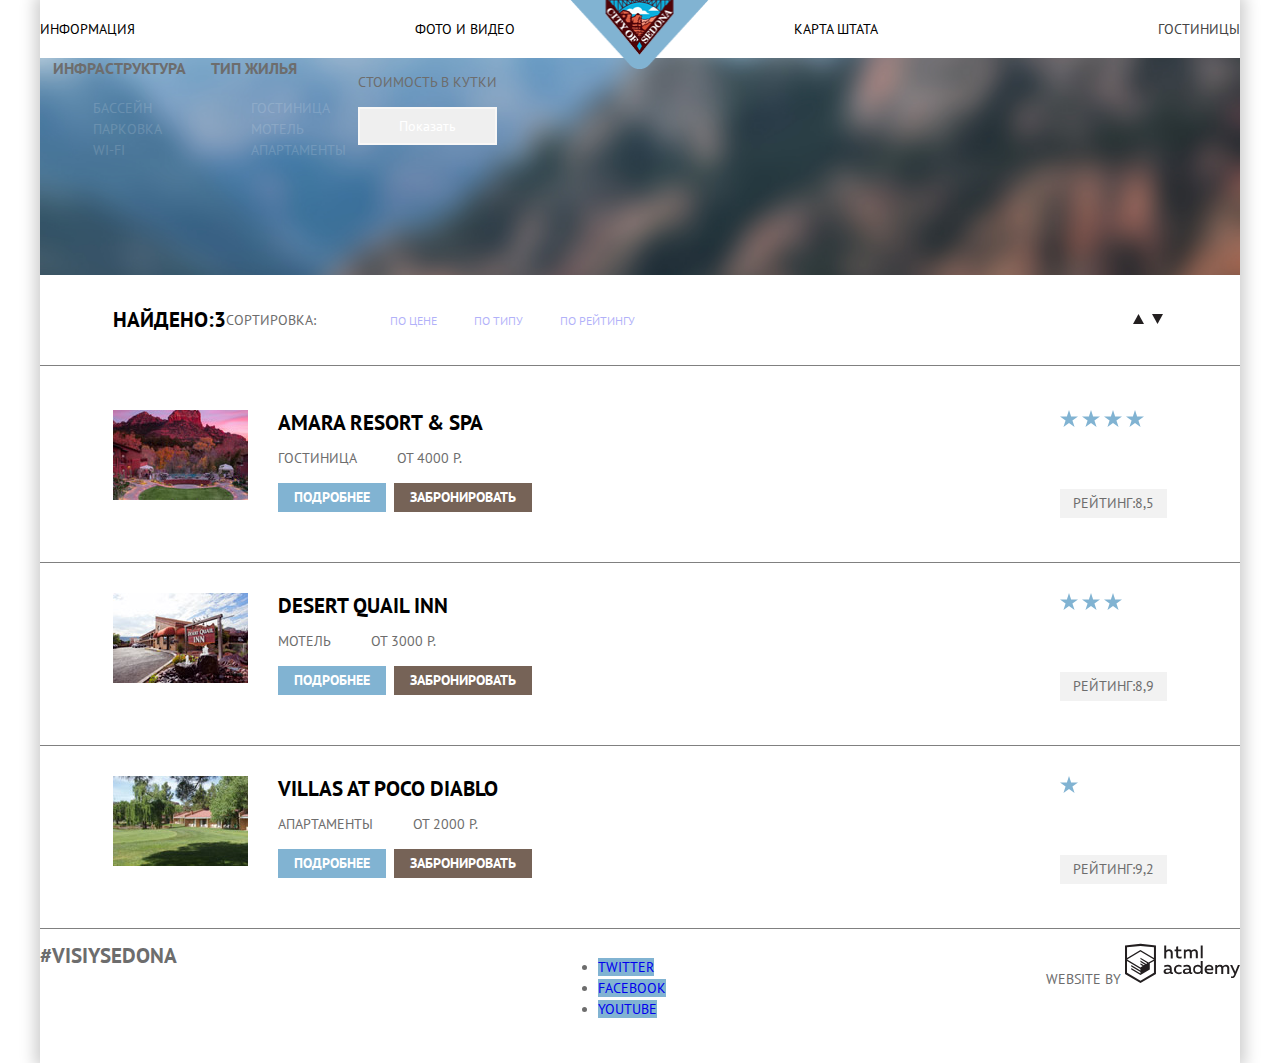
==== commit 3c33e829: "css декоративные эффекты" ====
--- a/hotels.html
+++ b/hotels.html
@@ -87,7 +87,7 @@
 			</ul>
 			<ul class="direction-list">
 				<li class="direction-item-back"><span class="visually-hidden">Назад</span></li>
-				<li class="direction-item-next"><span class="visually-hidden">Вперед</span></li>
+				<li class="direction-item-next active"><span class="visually-hidden">Вперед</span></li>
 			</ul>
 			</div>
 			<ul class="hotels-list">
@@ -103,8 +103,8 @@
 							<span class="hotel-price">от 4000 P.</span>
 						</div>
 						<div class="hotel-button">
-							<a href="amarahotel.html" class="moreinfo">Подробнее</a>
-							<a href="booking.html" class="booking">Забронировать</a>
+							<a href="amarahotel.html" class="button moreinfo">Подробнее</a>
+							<a href="booking.html" class="button booking">Забронировать</a>
 						</div>
 					</div>
 					<div class="hotel-item-rate">
@@ -114,7 +114,7 @@
 							<span></span>
 							<span></span>
 						</div>
-						<p>рейтинг:8,5</p>
+						<p class="hotel-rate">рейтинг:8,5</p>
 						
 					</div>
 				</li>
@@ -127,7 +127,7 @@
 						<h3>DESERT QUAIL INN</h3>
 						<div class="hotel-type">
 							<span>Мотель</span>
-							<span>от 3000 P.</span>
+							<span class="hotel-price">от 3000 P.</span>
 						</div>
 						<div class="hotel-button">
 							<a href="amarahotel.html" class="moreinfo">Подробнее</a>
@@ -135,12 +135,13 @@
 						</div>
 					</div>
 					<div class="hotel-item-rate">
-						<p class="rate">рейтинг:8,9</p>
 						<div class="hotel-stars">
 							<span></span>
 							<span></span>
 							<span></span>
 						</div>
+						<p class="hotel-rate">рейтинг:8,9</p>
+						
 					</div>
 				</li>
 
@@ -152,7 +153,7 @@
 						<h3>VILLAS AT POCO DIABLO</h3>
 						<div class="hotel-type">	
 							<span>Апартаменты</span>
-							<span>от 2000 P.</span>
+							<span class="hotel-price">от 2000 P.</span>
 						</div>
 						<div class="hotel-button">
 							<a href="amarahotel.html" class="moreinfo">Подробнее</a>
@@ -160,10 +161,11 @@
 						</div>
 					</div>
 					<div class="hotel-item-rate">
-						<p class="rate" >рейтинг:9,2</p>
 						<div class="hotel-stars">
 							<span></span>
 						</div>
+						<p class="hotel-rate" >рейтинг:9,2</p>
+						
 					</div>
 				</li>
 			</ul>
--- a/css/style.css
+++ b/css/style.css
@@ -1,7 +1,6 @@
 
 body{
 	width: 1200px;
-	min-height: 2762px;
 	margin: 0 auto;
 	padding: 0;
 
@@ -41,7 +40,7 @@
 }
 
 .whole-page{
-	box-shadow: 5px 5px 0 rgba(0,1,1,0.2);
+	box-shadow: 0 0 15px 5px rgba(0,1,1,0.2);
 }
 
 .inner-page{
@@ -125,11 +124,7 @@
 }
 
 .main-welcome{
-
 	width: 100%;
-
-	/*height: 722px;*/
-
 }
 
 .welcome-img{
@@ -249,7 +244,6 @@
 	color: #333333;
 	background-color: #ffffff;
 }
-
 
 .reason-item-accomodation{
 	background-image: url("../img/svg/icon1.svg");
@@ -428,9 +422,7 @@
 
 
 /*страница hotels*//
-.hotels{
-	/*padding: 0 7x;*/
-}
+
 
 .hotels-found-sorting{
 	margin-left: 20px;
@@ -443,18 +435,24 @@
 	margin: 0;
 	padding: 0;
 	display: flex;
-	width: 100%;
 	
+	padding-left: 73px;
+	padding-right: 73px;
 	border-bottom: 1px solid grey;
 	padding-top: 30px;
 	padding-bottom: 30px;
-}
+
+}
+
 .hotel-type{
-	display: flex;	
-}
+	display: flex;
+	margin-top: 12px;	
+}
+
 .hotel-price{
 	margin-left: 40px;
 }
+
 .hotels h3{
 	margin: 0;
 }
@@ -483,43 +481,65 @@
 }
 
 .hotel-item-price{
-	margin-left: 20px;
+	margin-left: 30px;
 }
 
 .hotel-stars span{
 	display: inline-block;
 	background-image: url(../img/svg/star.svg); 
-	width: 20px;
-	height: 20px;
-}
+	background-repeat: no-repeat;
+	width: 18px;
+	height: 18px;
+	padding-bottom: 41px;
+}
+
 .hotel-button{
 	display: flex;
-	justify-content: space-between;
-}
+	margin-top: 14px;
+}
+
 .moreinfo,
 .booking{
+	font: inherit;
+	font-weight: bold;
+	line-height: 21px;
+	font-size: 14px;
 	display: block;
-	padding:8px;
-
-}	
-
-}
+	padding:4px 16px;
+}
+.booking{
+	margin-left: 8px;
+}
+
+.hotel-rate{
+	background-color: #f2f2f2;
+	display: inline-block;
+	vertical-align: middle;
+	padding: 4px 13px;
+}
+
+.direction-list{
+	margin-left: auto;
+}
+
 .direction-item-back{
+	height: 15px;
+	width: 15px;
 	display: inline-block;
 	background-image: url(../img/svg/icon-up-dir.svg);
 	background-repeat: no-repeat;
-	/*background-position: 0 0;*/
-	height: 15px;
-	width: 15px;
-	
-}
+}
+
 .direction-item-next{
 	display: inline-block;
 	width: 15px;
 	height: 15px;
 	background-image: url(../img/svg/icon-down-dir.svg);
 	background-repeat: no-repeat;
-	/*background-position: 0 0;*/
+	color: #cacaca;
+}
+.direction-item-next:active{
+	background-color: #81b3d2;
 }
 
 
@@ -591,8 +611,6 @@
 	opacity: 0.3;
 }
 
-
-
 .direction-list,
 .hotels-list{
 	list-style: none;
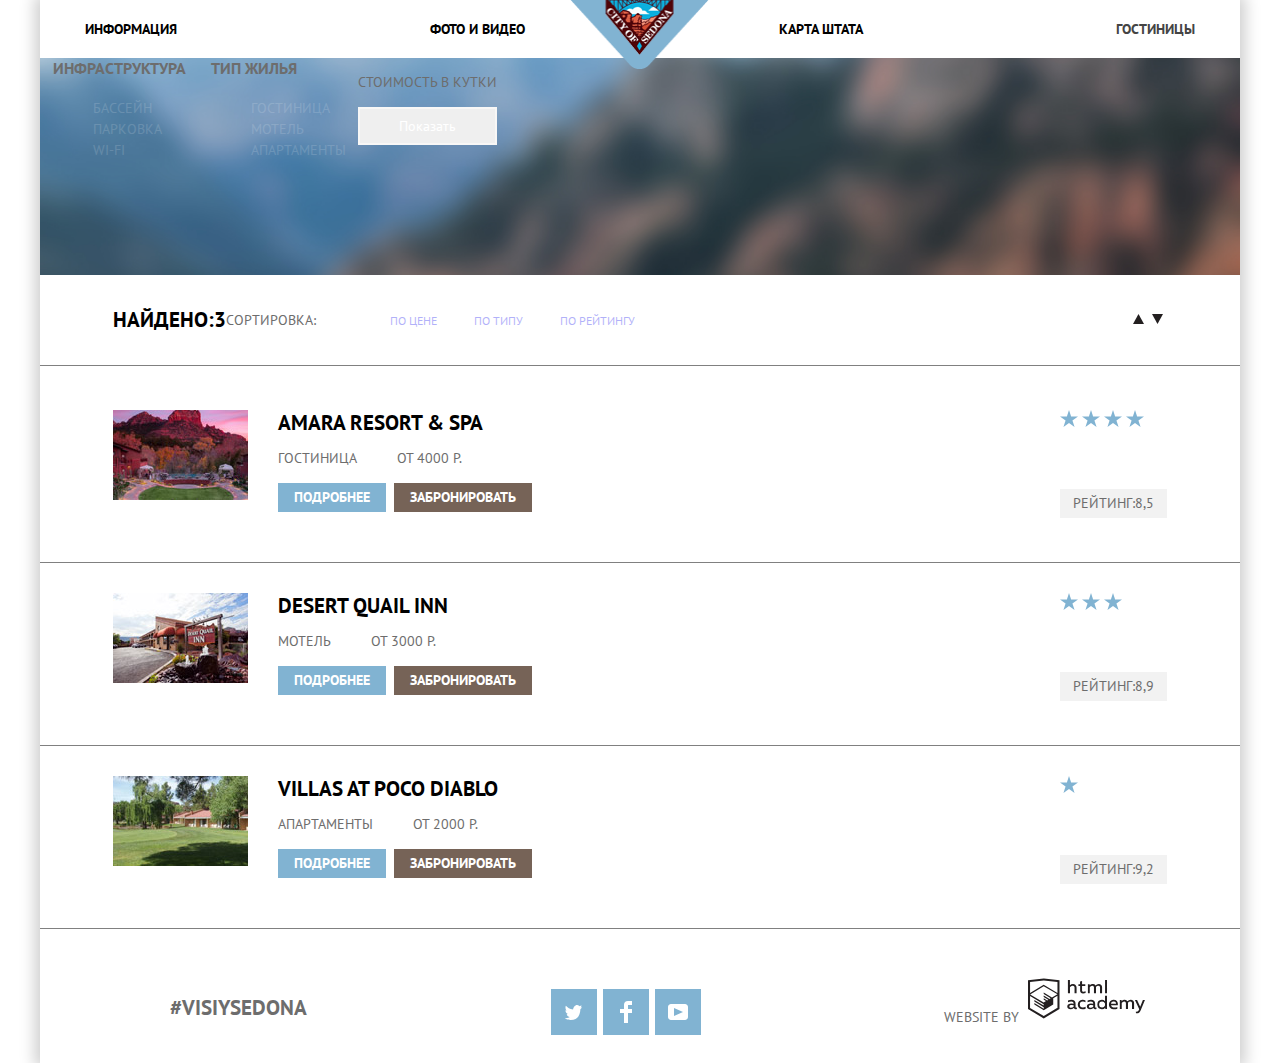
==== commit 7789ace2: "css стилизация" ====
--- a/hotels.html
+++ b/hotels.html
@@ -173,14 +173,22 @@
 
 		<footer class="main-footer">
 			<b>#VISIYSEDONA</b>
-			<ul>
-				<li><a class="social-button" href="#">Twitter</a></li>
-				<li><a class="social-button" href="#">Facebook</a></li>
-				<li><a class="social-button" href="#">Youtube</a></li>
+			<ul class="main-footer-list">
+				<li><a class="social-button" href="#"><span class="visually-hidden">Twitter</span>
+						<svg xmlns="http://www.w3.org/2000/svg" xmlns:xlink="http://www.w3.org/1999/xlink" width="17" height="15" viewBox="0 0 17 15"><path fill="#FFF" d="M10.95.144c1.685-.496 2.984.27 3.577 1.179.673-.231 1.331-.481 2.011-.708a2.345 2.345 0 0 1-.857 1.768c.685.17 1.304-.491 1.304-.491-.169 1-1.006 1.788-1.563 2.024-.231 6.75-3.175 11.217-10.077 11.082h-.446c-.41 0-4.164-.46-4.898-1.887 2.271.196 3.893-.422 4.693-1.177-.96-.3-2.679-.477-2.979-2.95.349.106.564.228 1.19.119C1.705 8.247.374 7.53.448 5.33c.285.328 1.067.536 1.34.472C1.085 5.561-.182 2.442.894.85c1.818 1.854 3.735 3.606 7.152 3.773C8.254 2.33 9.183.793 10.95.144z"/></svg>
+					</a></li>
+				<li><a class="social-button" href="#"><span class="visually-hidden">Facebook</span>
+						<svg xmlns="http://www.w3.org/2000/svg" width="12" height="22" viewBox="0 0 12 22"><path fill="#FFF" d="M12 4V0H8a4 4 0 0 0-4 4v4H0v4h4v10h4V12h4V8H8V4h4z"/></svg>
+					</a></li>
+				<li><a class="social-button" href="#"><span class="visually-hidden">Youtube</span>
+						<svg xmlns="http://www.w3.org/2000/svg" xmlns:xlink="http://www.w3.org/1999/xlink" width="20" height="16" viewBox="0 0 20 16"><path fill="#FFF" d="M17 0H3C1.35 0 0 1.35 0 3v10c0 1.65 1.35 3 3 3h14c1.65 0 3-1.35 3-3V3c0-1.65-1.35-3-3-3zM6.027 11.998V4.002L15.014 8l-8.987 3.998z"/></svg>
+					</a></li>
 			</ul>
 			<div class="footer-academy">
 				<span>WEBSITE BY</span>
-				<a href="htmlacademy.ru"><img src="img/svg/logo-htmlacademy.svg" alt="Логотип академии" width="40" height="10"></a>
+				<a href="htmlacademy.ru" class="footer-logo"><span class="visually-hidden">Логотип академии</span>
+					<svg id="Layer_1" data-name="Layer 1" xmlns="http://www.w3.org/2000/svg" viewBox="0 0 108.08 36.85" width="117" height="43"><title>logo-htmlacademy-small1</title><path d="M44.61,26.88a2,2,0,0,0,.55-0.1v1.33a3.25,3.25,0,0,1-1.18.21,1.67,1.67,0,0,1-1.67-1,4.84,4.84,0,0,1-3.14,1.08c-1.51,0-2.91-.83-2.91-2.55,0-2.13,2-2.79,3.71-2.79a11.08,11.08,0,0,1,2.17.25v-0.3c0-1-.76-1.77-2.19-1.77a7.42,7.42,0,0,0-3,.64v-1.7a10.21,10.21,0,0,1,3.19-.55c2.36,0,3.81,1.12,3.81,3.65v3a0.54,0.54,0,0,0,.49.59h0.17Zm-6.44-1.13A1.35,1.35,0,0,0,39.63,27h0.11a3.39,3.39,0,0,0,2.41-1V24.58a9.72,9.72,0,0,0-1.81-.21c-1,0-2.16.33-2.16,1.38h0Zm12.36-6.11a5,5,0,0,1,2.57.64V22a4.08,4.08,0,0,0-2.3-.7,2.75,2.75,0,1,0,0,5.49,5,5,0,0,0,2.43-.64v1.71a6.27,6.27,0,0,1-2.76.57A4.21,4.21,0,0,1,46,24.51q0-.21,0-0.41a4.32,4.32,0,0,1,4.18-4.46h0.38Zm12.17,7.24a2,2,0,0,0,.55-0.1v1.33a3.25,3.25,0,0,1-1.18.21,1.67,1.67,0,0,1-1.67-1,4.84,4.84,0,0,1-3.14,1.08c-1.51,0-2.91-.83-2.91-2.55,0-2.13,2-2.79,3.71-2.79a11.08,11.08,0,0,1,2.17.25v-0.3c0-1-.76-1.77-2.19-1.77a7.42,7.42,0,0,0-3,.64v-1.7a10.21,10.21,0,0,1,3.19-.55c2.36,0,3.81,1.12,3.81,3.65v3a0.54,0.54,0,0,0,.49.59h0.17Zm-6.44-1.13A1.35,1.35,0,0,0,57.73,27h0.11a3.39,3.39,0,0,0,2.41-1V24.58a9.72,9.72,0,0,0-1.81-.21c-1.06,0-2.16.33-2.16,1.38h0ZM73,16V28.2H71.35V26.88a3.88,3.88,0,0,1-3.19,1.54,4.4,4.4,0,0,1,0-8.78,3.81,3.81,0,0,1,3,1.3V16H73Zm-4.53,5.22a2.76,2.76,0,1,0,0,5.52A2.86,2.86,0,0,0,71.15,25V23A2.91,2.91,0,0,0,68.49,21.27ZM79,19.64c3.31,0,4.46,2.68,3.92,5.09H76.7c0.21,1.5,1.67,2.11,3.19,2.11a6.11,6.11,0,0,0,2.64-.59v1.6a7.14,7.14,0,0,1-3,.57C77,28.42,74.78,27,74.78,24a4.18,4.18,0,0,1,4-4.39H79Zm0.09,1.54a2.28,2.28,0,0,0-2.44,2.1v0.06H81.3A2,2,0,0,0,79.13,21.18Zm5.73,7V19.87h1.65v1a3.81,3.81,0,0,1,2.78-1.27A2.86,2.86,0,0,1,91.89,21a4.12,4.12,0,0,1,2.91-1.33A3.06,3.06,0,0,1,98,23V28.2h-1.9V23.05a1.59,1.59,0,0,0-1.42-1.75H94.42a2.8,2.8,0,0,0-2.07,1.12V28.2h-1.9V23.05A1.59,1.59,0,0,0,89,21.31H88.8a3,3,0,0,0-2.21,1.29v5.63H84.86Zm21.31-8.33h1.9l-3.91,9.46c-0.9,2.17-2.09,2.86-3.35,2.86a4.76,4.76,0,0,1-1.1-.14V30.46a2.86,2.86,0,0,0,.85.12c0.9,0,1.58-.64,2.07-1.9l0.17-.42-4-8.4h2l2.86,6.29ZM38.73,1.46V6.22a3.81,3.81,0,0,1,2.7-1.14,3.25,3.25,0,0,1,3.44,3.4v5.15H43V8.72a1.81,1.81,0,0,0-1.61-2h-0.3a2.93,2.93,0,0,0-2.32,1.39v5.52h-1.9V1.46h1.9ZM49.94,2.31v3h3V6.91h-3v3.81c0,1.1.5,1.46,1.58,1.46a4.49,4.49,0,0,0,1.69-.33v1.6A6.8,6.8,0,0,1,51,13.8a2.55,2.55,0,0,1-2.86-2.74V6.89H46.58V5.26h1.5V2.74Zm5.4,11.31V5.28H57v1A3.81,3.81,0,0,1,59.77,5a2.86,2.86,0,0,1,2.6,1.33A4.12,4.12,0,0,1,65.28,5,3.06,3.06,0,0,1,68.44,8.4v5.21h-1.9V8.46a1.59,1.59,0,0,0-1.42-1.75H64.89a2.8,2.8,0,0,0-2.07,1.12v5.78h-1.9V8.46A1.59,1.59,0,0,0,59.5,6.71H59.27A3,3,0,0,0,57.06,8v5.63H55.34ZM71.17,1.45H73V13.6H71.17V1.45ZM14.71,0H14.55L0,1.54V28.21l14.55,8.66,14.55-8.66V1.54Zm12.5,27.1L14.55,34.64,1.9,27.12V16.18l12.59,7.5V25L5.86,19.9v1.31l8.68,5.21v1.39L5.87,22.65V24l8.68,5.21,8.75-5.24V18.31L27.2,16V27.12Zm0-12.53-3.48,2-1.6,1L14.51,13v1.31L21,18.23H21l-0.14.09-1,.54-5.37-3.2V17l4.24,2.52-1,.67-3.2-1.9v1.31l2.1,1.24L14.5,22.1,2,14.65,14.51,7.11Zm0-1.32L14.49,5.76,1.91,13.25v-10L14.56,1.92,27.21,3.25v10h0Z" transform="translate(0 -0.02)" fill="#231f20"/></svg>
+				</a>
 			</div>
 		</footer>
 	</div>
--- a/css/style.css
+++ b/css/style.css
@@ -79,6 +79,7 @@
 	margin: 0;
 	padding: 0;
 	font-size: 14px;
+	font-weight: bold;
 	line-height: 26px;
 	color:#000000;
 	background-color: #ffffff;
@@ -94,6 +95,13 @@
 
 .site-navigation a{
 	color:#000000;
+}
+
+.site-navigation li:first-child{
+	margin-left: 45px;
+}
+.site-navigation li:last-child{
+	margin-right: 45px;
 }
 
 .site-navigation-current{
@@ -168,6 +176,8 @@
 }
 
 .reasons-list{
+	margin: 0;
+	padding:0;
 	display: flex;
 	flex-wrap: wrap;
 	width: 100%;
@@ -215,7 +225,10 @@
 }
 
 .reason-item-examples{
-	display: flex;
+	margin:0;
+	padding:0;
+	display: flex;
+	flex-wrap: wrap;
 	width: 100%;
 	height: 290px;
 	justify-content: space-between;
@@ -241,11 +254,16 @@
 }
 
 .reason-item-examples{
+	position: relative;
 	color: #333333;
 	background-color: #ffffff;
 }
 
 .reason-item-accomodation{
+	width: 403px;
+	position: absolute;
+	top: 59px;
+	left: 165px;
 	background-image: url("../img/svg/icon1.svg");
 	background-repeat: no-repeat;
 	background-position: center;
@@ -362,64 +380,71 @@
 	justify-content: space-between;
 }
 
+.main-footer b{
+	display: block;
+	font-weight: bold;
+	font-size: 21px;
+	line-height: 26px;
+	margin-left: 130px;
+	margin-top: 52px;
+}
+
+.main-footer span{
+	font-weight: regular;
+	font-size: 14px;
+	line-height: 26px;
+}
+.footer-academy{
+	margin-right: 95px;
+	margin-top: 34px;
+}
+
 .social-button{
+	display: flex;
+	width: 46px;
+	height: 46px;
 	background-color: #81b3d2;
+	align-items: center;
+	justify-content: center;
+}
+.main-footer-list{
+	margin: 0 auto;
+	padding: 0;
+	padding-top: 46px;
+	list-style: none;
+	display: flex;
+	width: 150px;
+	flex-wrap: wrap;
+	justify-content: space-between;
 }
 
 .social-button:hover{
 	background-color: #669ec0;
 }
 
-.social-button:active,
-.social-button:focus{
+.social-button:active{
 	background-color: #5496bd;
 }
 
-.social-twitter{
-	background-image: : url(../img/svg/twitter.svg);
-	background-repeat: no-repeat;
+.social-button:active path{
 	opacity: 0.3;
 }
-
-.social-facebook{
-	background-image: url(../img/svg/fb-icon.svg);
-	background-repeat: no-repeat;
-	opacity: 0.3;
-}
-
-.social-youtube{
-	background-image: url(../img/svg/youtube.svg);
-	background-repeat: no-repeat;
-	opacity: 0.3;
-}
-
-.main-footer img{
-	width: 115px;
-	height: 41px;
-	color: #3c3839;
-}
-
-.main-footer img:hover{
-	color: #81b3d2;
-}
-
-.main-footer img:active,
-.main-footer img:focus{
-	color: #d0cfcf;
-}
-
-.main-footer b{
-	font-weight: bold;
-	font-size: 21px;
-	line-height: 26px;
-}
-
-.main-footer span{
-	font-weight: regular;
-	font-size: 14px;
-	line-height: 26px;
-}
-
+.footer-logo{
+	margin-top: 41px;
+}
+.footer-logo:hover path{
+	fill: #81b3d2;
+}
+
+.footer-logo:active path{
+	fill: #bdbbbc;
+}
+
+.footer-academy span{
+	display: inline-block;
+	vertical-align: middle;
+	margin-right: 5px;
+}
 
 /*страница hotels*//
 
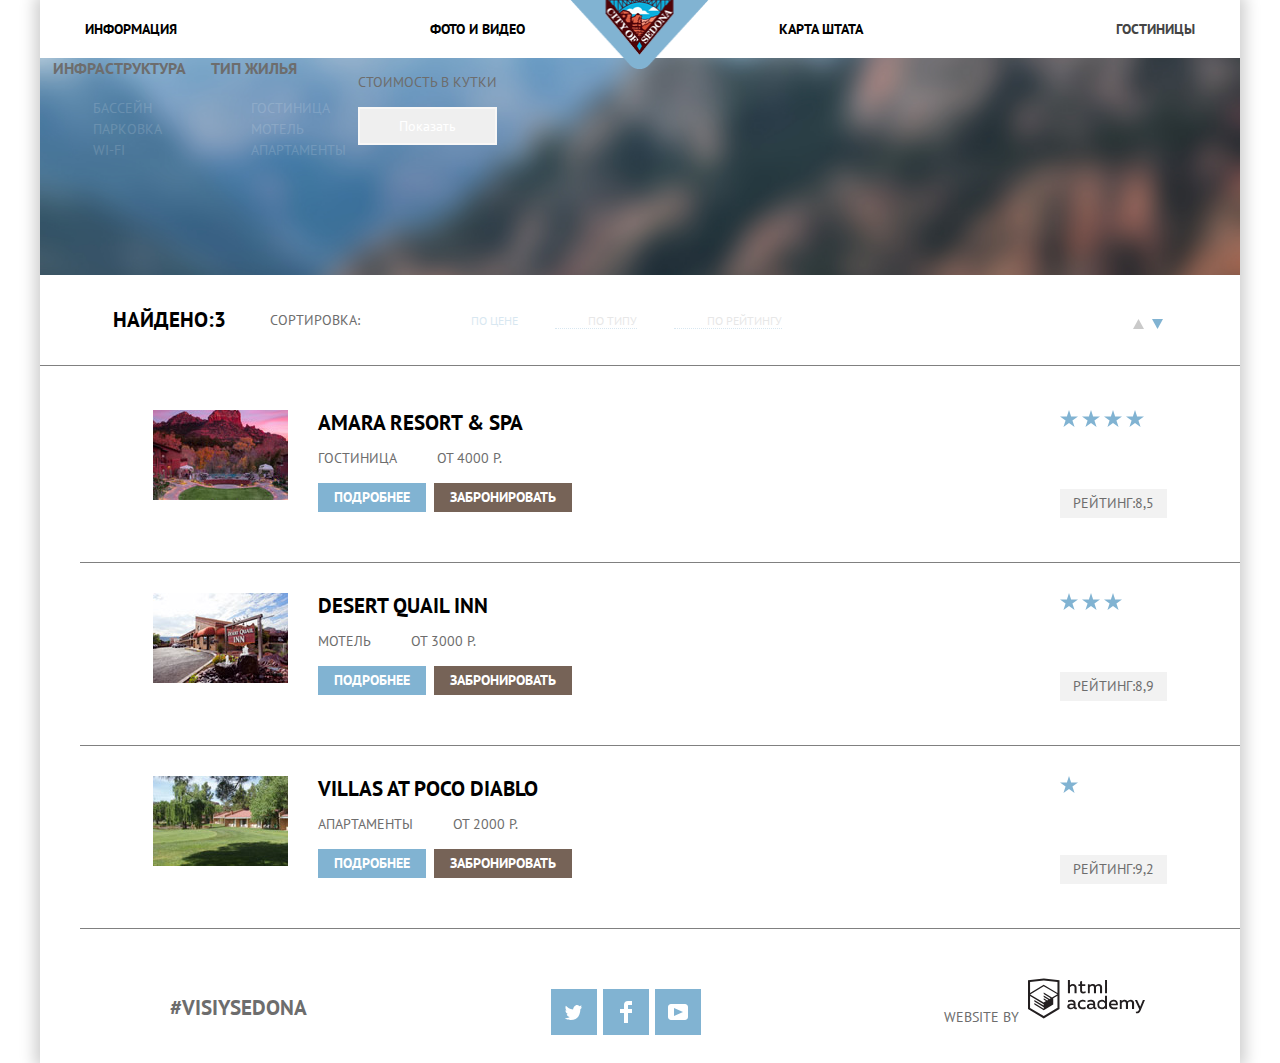
==== commit d3343c3f: "Css декоративные эелементы" ====
--- a/hotels.html
+++ b/hotels.html
@@ -81,13 +81,17 @@
 			<b>Найдено:3</b>
 			<p class="hotels-found-sorting">Сортировка:</p>
 			<ul class="sorting-list">
-				<li><a href="#">По цене</a></li>
-				<li><a class="sorting-item-current" href="#">По типу</a></li>
-				<li><a class="sorting-item-current" href="#">По рейтингу</a></li>
+				<li><a href="#" class="sorting-item-current">По цене</a></li>
+				<li><a class="sorting-item" href="#">По типу</a></li>
+				<li><a class="sorting-item" href="#">По рейтингу</a></li>
 			</ul>
 			<ul class="direction-list">
-				<li class="direction-item-back"><span class="visually-hidden">Назад</span></li>
-				<li class="direction-item-next active"><span class="visually-hidden">Вперед</span></li>
+				<li class="direction-item-back"><span class="visually-hidden">Назад</span>
+					<svg xmlns="http://www.w3.org/2000/svg" width="11" height="10" viewBox="0 0 11 10"><path fill="#cacaca" d="M5.5 0L0 10h11z"/></svg>
+				</li>
+				<li class="direction-item-next active"><span class="visually-hidden">Вперед</span>
+					<svg xmlns="http://www.w3.org/2000/svg" width="11" height="10" viewBox="0 0 11 10"><path fill="#81b3d2" d="M5.5 10L0 0h11"/></svg>
+				</li>
 			</ul>
 			</div>
 			<ul class="hotels-list">
--- a/css/style.css
+++ b/css/style.css
@@ -186,8 +186,9 @@
 .reason-item{
 	width:100%;
 	display: flex;
-	flex-wrap: wrap;
+	flex-direction: column;
 	text-align: center;
+
 }
 
 .reason-item-cover{
@@ -209,11 +210,6 @@
 	display: block;
 	padding-top: 16px;
 	padding-bottom: 16px;
-}
-
-.number::before,
-.number::after{
-
 }
 
 .reason-item:nth-child(3),
@@ -225,16 +221,58 @@
 }
 
 .reason-item-examples{
+	position: relative;
 	margin:0;
 	padding:0;
 	display: flex;
-	flex-wrap: wrap;
 	width: 100%;
 	height: 290px;
 	justify-content: space-between;
 	align-items: center;
-}
-
+	color: #333333;
+	background-color: #ffffff;
+}
+.reason-example{
+	width: 400px;
+	background-color: #ffffff;
+}
+.accomodation img{
+	position: absolute;
+	top: 61px;
+	left: 164px;
+}
+.food img{
+	position: absolute;
+	top: 61px;
+	left: 563px;
+}
+.souvenir img{
+	position: absolute;
+	top: 58px;
+	left: 970px;
+}
+.reason-example b{
+	display: inline-block;
+	margin-top: 156px;
+}
+.accomodation .reason-item-grey{
+	padding: 0;
+	margin-left:  75px;
+	margin-right: 67px;
+	margin-top: 24px;
+}
+.food .reason-item-grey{
+	padding: 0;
+	margin-left: 55px;
+	margin-right: 55px;
+	margin-top: 24px;
+}
+.souvenir .reason-item-grey{
+	padding: 0;
+	margin-left: 61px;
+	margin-right: 61px;
+	margin-top: 24px;
+}
 .reason-item:nth-child(2), 
 .reason-item:first-child{
 	background-color: #81b3d2;
@@ -251,34 +289,6 @@
 .reasons-item:nth-child(2) b, 
 .reasons-item:first-child b{
 	color:#ffffff;
-}
-
-.reason-item-examples{
-	position: relative;
-	color: #333333;
-	background-color: #ffffff;
-}
-
-.reason-item-accomodation{
-	width: 403px;
-	position: absolute;
-	top: 59px;
-	left: 165px;
-	background-image: url("../img/svg/icon1.svg");
-	background-repeat: no-repeat;
-	background-position: center;
-}
-
-.reason-item-food{
-	background-image: url("../img/svg/icon-3.svg");
-	background-repeat: no-repeat;
-	background-position: center;
-}
-
-.reason-item-souvenir{
-	background-image: url("../img/svg/icon2.svg");
-	background-repeat: no-repeat;
-	background-position: center;
 }
 
 .main-interests{
@@ -449,10 +459,6 @@
 /*страница hotels*//
 
 
-.hotels-found-sorting{
-	margin-left: 20px;
-}
-
 .hotels-list{
 	padding: 0;
 }
@@ -460,7 +466,7 @@
 	margin: 0;
 	padding: 0;
 	display: flex;
-	
+
 	padding-left: 73px;
 	padding-right: 73px;
 	border-bottom: 1px solid grey;
@@ -487,6 +493,25 @@
 	height: 90px;
 	align-items: center;
 	border-bottom: 1px solid grey;
+}
+.hotels-found-sorting{
+	padding-left: 44px;
+}
+.sorting-item-current{
+	padding-left: 37px;
+	color: #81b3d2;
+}
+.sorting-item{
+	padding-left: 33px;
+	color: #b2b2b2;
+	border-bottom: 1px dotted #81b3d2;
+}
+.sorting-item:hover{
+	color: #81b3d2;
+}
+.sorting-item:active,
+.sorting-item:focus{
+	color: #000000;
 }
 
 .sorting-list li{
@@ -551,22 +576,34 @@
 	height: 15px;
 	width: 15px;
 	display: inline-block;
-	background-image: url(../img/svg/icon-up-dir.svg);
-	background-repeat: no-repeat;
 }
 
 .direction-item-next{
 	display: inline-block;
 	width: 15px;
 	height: 15px;
-	background-image: url(../img/svg/icon-down-dir.svg);
-	background-repeat: no-repeat;
-	color: #cacaca;
-}
-.direction-item-next:active{
-	background-color: #81b3d2;
-}
-
+}
+
+.direction-item-back path,
+.direction-item-next path{
+fill: #cacaca;
+}
+
+.active path{
+	fill:#81b3d2;
+}
+
+.direction-item-back path:hover,
+.direction-item-next path:hover{
+	fill: #231f20;
+}
+
+.direction-item-back path:active,
+.direction-item-next path:active,
+.direction-item-back path:focus,
+.direction-item-next path:focus{
+	fill: #81b3d2;
+}
 
 .criterias{
 	background-color: #345568;
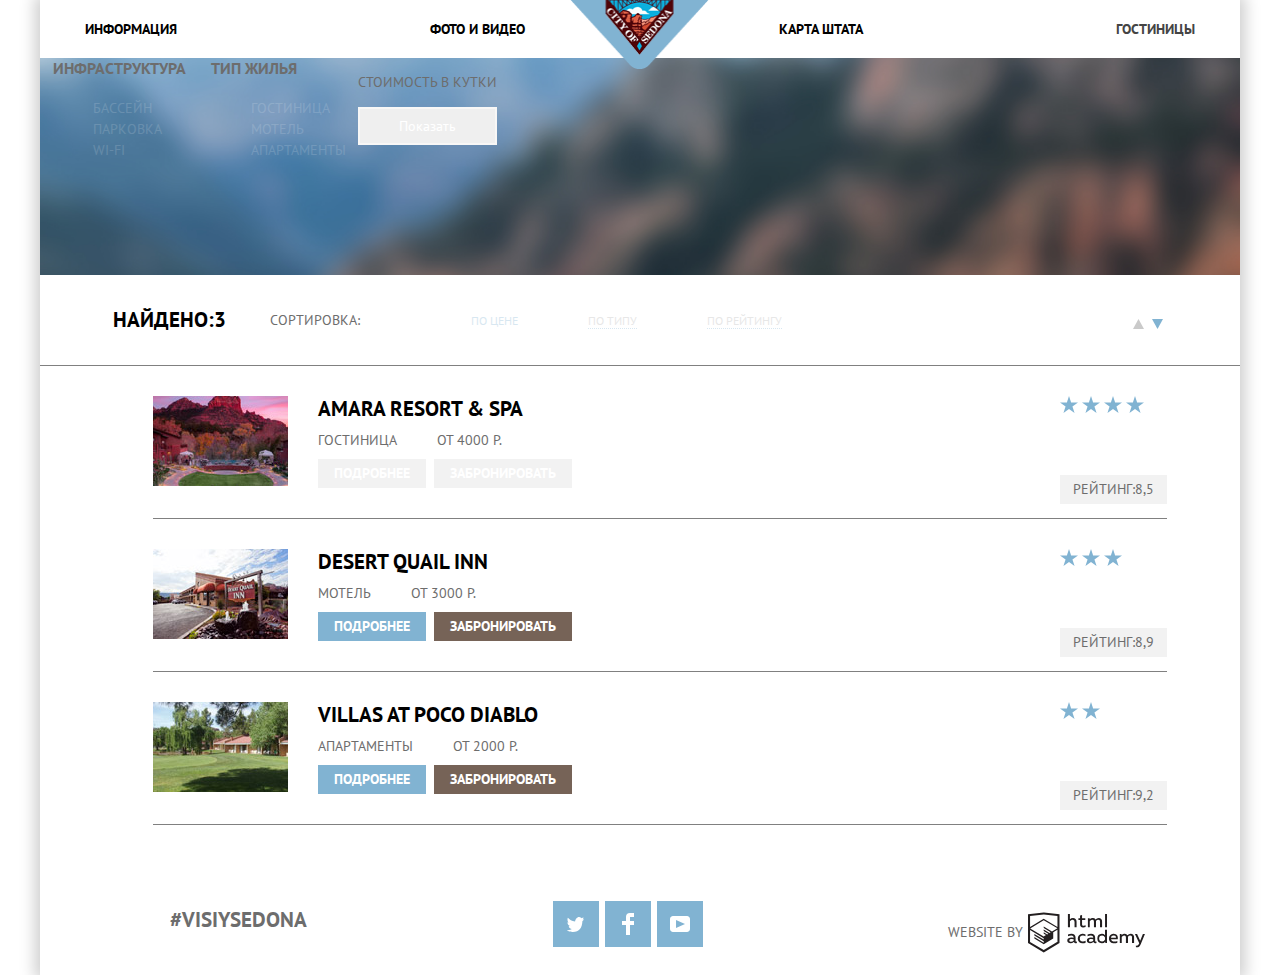
==== commit d2ea3c3f: "Css завершение оформления страницы" ====
--- a/hotels.html
+++ b/hotels.html
@@ -167,6 +167,7 @@
 					<div class="hotel-item-rate">
 						<div class="hotel-stars">
 							<span></span>
+							<span></span>
 						</div>
 						<p class="hotel-rate" >рейтинг:9,2</p>
 						
--- a/css/style.css
+++ b/css/style.css
@@ -184,11 +184,16 @@
 }
 
 .reason-item{
-	width:100%;
-	display: flex;
+	width: 100%;
+	display: flex;
+	flex-wrap: wrap;
 	flex-direction: column;
 	text-align: center;
-
+	justify-content: space-around;
+}
+
+.reason-item1{
+	flex-direction: row;
 }
 
 .reason-item-cover{
@@ -199,7 +204,13 @@
 	display: block;
 	padding-top: 41px;
 }
-
+.reason-item b{
+	display: block;
+	/*padding-top: 43px;*/
+}
+.reason-item-grey{
+	padding-bottom: 51px;
+}
 .reason-item-white{
 	padding-left: 40px;
 	padding-right: 40px;	
@@ -226,7 +237,7 @@
 	padding:0;
 	display: flex;
 	width: 100%;
-	height: 290px;
+
 	justify-content: space-between;
 	align-items: center;
 	color: #333333;
@@ -238,40 +249,46 @@
 }
 .accomodation img{
 	position: absolute;
-	top: 61px;
+	top: 47px;
 	left: 164px;
 }
 .food img{
 	position: absolute;
-	top: 61px;
+	top: 47px;
 	left: 563px;
 }
 .souvenir img{
 	position: absolute;
-	top: 58px;
+	top: 47px;
 	left: 970px;
 }
 .reason-example b{
 	display: inline-block;
-	margin-top: 156px;
+	margin-top: 151px;
+}
+
+.reason-item .reason-item-grey{
+margin-bottom: 33px;
 }
 .accomodation .reason-item-grey{
 	padding: 0;
 	margin-left:  75px;
 	margin-right: 67px;
-	margin-top: 24px;
+	margin-bottom: 76px;
 }
 .food .reason-item-grey{
 	padding: 0;
 	margin-left: 55px;
 	margin-right: 55px;
-	margin-top: 24px;
+	margin-bottom: 76px;
+	
 }
 .souvenir .reason-item-grey{
+	margin-bottom: 76px;
 	padding: 0;
 	margin-left: 61px;
 	margin-right: 61px;
-	margin-top: 24px;
+	
 }
 .reason-item:nth-child(2), 
 .reason-item:first-child{
@@ -292,19 +309,435 @@
 }
 
 .main-interests{
+	height: 290px;
 	text-align: center;
 	background-color: #ffffff;
 
 }
 .interests-title{
+	margin:0;
+	padding: 0;
 	font-weight: bold;
 	font-size: 30px;
 	line-height: 36px;
+	margin-top: 52px;
 }
 
 .interests-title+p{
+	display: block;
 	font-size: 14px;
 	line-height: 24px;
+	margin-top: 28px;
+	margin-left: 383px;
+	margin-right: 377px;
+	margin-bottom: 61px;
+}
+
+.main-footer{
+	min-height: 120px;
+	display: flex;
+	justify-content: space-between;
+}
+
+.main-footer b{
+	display: block;
+	font-weight: bold;
+	font-size: 21px;
+	line-height: 26px;
+	margin-left: 130px;
+	margin-top: 52px;
+}
+
+.main-footer span{
+	font-weight: regular;
+	font-size: 14px;
+	line-height: 26px;
+}
+.footer-academy{
+	margin-right: 95px;
+	margin-top: 34px;
+}
+
+.social-button{
+	display: flex;
+	width: 46px;
+	height: 46px;
+	background-color: #81b3d2;
+	align-items: center;
+	justify-content: center;
+}
+.main-footer-list{
+	margin: 0 auto;
+	padding: 0;
+	padding-top: 46px;
+	list-style: none;
+	display: flex;
+	width: 150px;
+	flex-wrap: wrap;
+	justify-content: space-between;
+}
+
+.social-button:hover{
+	background-color: #669ec0;
+}
+
+.social-button:active{
+	background-color: #5496bd;
+}
+
+.social-button:active path{
+	opacity: 0.3;
+}
+.footer-logo{
+	height: 43px;
+}
+
+.footer-logo:hover path{
+	fill: #81b3d2;
+}
+
+.footer-logo:active path{
+	fill: #bdbbbc;
+}
+
+.footer-academy{
+	display: flex;
+	align-items: center;
+}
+.footer-academy span{*/
+	display: inline-block;
+	vertical-align: middle;
+	margin-right: 5px;
+}
+
+/*страница hotels*//
+
+
+.hotels-list{
+	padding: 0;
+}
+
+.hotel-item{
+	margin: 0;
+	padding: 0;
+	display: flex;
+
+	margin-left: 73px;
+	margin-right: 73px;
+	border-bottom: 1px solid grey;
+	margin-top: 30px;
+	margin-bottom: 30px;
+}
+
+.hotel-type{
+	display: flex;
+	margin-top: 8px;	
+}
+
+.hotel-price{
+	margin-left: 40px;
+}
+
+.hotels h3{
+	margin: 0;
+}
+
+.hotels-found{
+	padding: 0 73px;
+	display: flex;
+	height: 90px;
+	align-items: center;
+	border-bottom: 1px solid grey;
+}
+
+.hotels-found-sorting{
+	padding-left: 44px;
+}
+
+.sorting-item-current{
+	margin-left: 37px;
+	color: #81b3d2;
+}
+
+.sorting-item{
+	margin-left: 33px;
+	color: #b2b2b2;
+	border-bottom: 1px dotted #81b3d2;
+}
+
+.sorting-item:hover{
+	color: #81b3d2;
+}
+
+.sorting-item:active,
+.sorting-item:focus{
+	color: #000000;
+}
+
+.sorting-list li{
+	padding: 0;
+	display: inline-block;
+	vertical-align: middle;
+	margin-left: 34px;
+}
+
+.direction-list li{
+	display: inline-block;
+	vertical-align: middle;
+}
+
+.hotel-item-rate{
+	margin-left: auto;
+
+}
+
+.hotel-item-price{
+	margin-left: 30px;
+}
+
+.hotel-stars span{
+	display: inline-block;
+	background-image: url(../img/svg/star.svg); 
+	background-repeat: no-repeat;
+	width: 18px;
+	height: 18px;
+	padding-bottom: 41px;
+}
+
+.hotel-button{
+	display: flex;
+	margin-top: 8px;
+}
+
+.moreinfo,
+.booking{
+	font: inherit;
+	font-weight: bold;
+	line-height: 21px;
+	font-size: 14px;
+	display: block;
+	padding:4px 16px;
+}
+.booking{
+	margin-left: 8px;
+}
+
+.hotel-rate{
+	background-color: #f2f2f2;
+	display: inline-block;
+	vertical-align: middle;
+	padding: 4px 13px;
+
+}
+
+.direction-list{
+	margin-left: auto;
+}
+
+.direction-item-back{
+	height: 15px;
+	width: 15px;
+	display: inline-block;
+}
+
+.direction-item-next{
+	display: inline-block;
+	width: 15px;
+	height: 15px;
+}
+
+.direction-item-back path,
+.direction-item-next path{
+fill: #cacaca;
+}
+
+.active path{
+	fill:#81b3d2;
+}
+
+.direction-item-back path:hover,
+.direction-item-next path:hover{
+	fill: #231f20;
+}
+
+.direction-item-back path:active,
+.direction-item-next path:active,
+.direction-item-back path:focus,
+.direction-item-next path:focus{
+	fill: #81b3d2;
+}
+
+.criterias{
+	background-color: #345568;
+	background-image: url("../img/background2.jpg");
+	background-repeat: no-repeat;
+	background-size: 1200px,217px;
+	background-position: 50% 50%;
+	width: 1200px;
+	height: 217px;
+}
+
+.criterias fieldset{
+	border: none;
+}
+
+.criterias ul{
+	list-style: none;
+	line-height: 21px;
+	font-size: 14px;
+	color: #ffffff;
+}
+
+.criterias legend{
+	font-size: 16px;
+	line-height: 21px;
+	font-weight: bold;
+}
+
+.infostructure-cover{
+	display: flex;
+
+}
+
+.filter-input-checkbox+label{
+	opacity: 0.14;
+}
+
+.filter-button{
+	width: 139px;
+	height: 38px;
+	font: inherit;
+	text-align: center;
+	color: #ffffff;
+	vertical-align: middle;
+	border: 2px solid #f8f7f6;
+}
+
+.hotels b{
+	font-size: 21px;
+	color: #000000;
+	line-height: 26px;
+	font-weight: bold;
+}
+
+.sorting-list{
+	list-style: none;
+	font-size: 12px;
+	line-height: 18px;
+	color: #111111;
+}
+
+.sorting-list:first-child:active{
+	color: #b3d1e4;
+}
+
+.sorting-list{
+	opacity: 0.3;
+}
+
+.direction-list,
+.hotels-list{
+	list-style: none;
+}
+
+.hotels-list h3{
+	font-size: 21px;
+	line-height: 26px;
+	color: #000000;
+}
+
+.hotels-list h3:hover{
+	color: #503e33;
+}
+
+.hotels-list h3:focus,
+.hotels-list h3:active{
+	color: #cacaca;
+}
+
+.hotels-list a{
+	color: #ffffff;
+	font-size: 14px;
+	line-height: 21px;
+	font-weight: bold;
+}
+
+.moreinfo{
+	background-color: #81b3d2;
+}
+
+.moreinfo:hover{
+	background-color: #669ec0;
+}
+
+.moreinfo:active,
+.moreinfo:focus{
+	background-color: #5496bd;
+	opacity: 0.3;
+}
+
+.booking{
+	background-color: #766357;
+}
+
+.booking:hover{
+	background-color: #604e43;
+}
+
+.booking:active,
+.booking:focus{
+	background-color: #503e33;
+	opacity: 0.3;
+}
+/*Всплывающая форма*/
+.search{
+	/*display: none;*/
+	box-sizing: border-box;
+	position: fixed;
+	color: #000000;
+	background-color: #ffffff;
+	top:120px;
+	left:50%;
+	width: 574px;
+	height: 400px;
+	margin-left: -287px;
+	padding:0px 57px;
+}
+
+.form-search{
+	margin-top: 57px;
+}
+
+.search-close{
+	position: absolute;
+	top:0;
+	right: -34px;
+	width: 22px;
+	height: 22px;
+	font-size: 0px;
+	border-radius: 0;
+	border: 0;
+	cursor: pointer;
+	background-color: transparent;
+}
+
+.search-close::before,
+.search-close::after{
+	content: "";
+	position: absolute;
+	top: 10px;
+	left: 2px;
+	width: 15px;
+	height: 3px;
+	background-color: #d0d0d0;
+}
+
+.search-close::before{
+	transform: rotate(45deg);
+}
+
+.search-close::after{
+	transform: rotate(-45deg);
 }
 
 .button{
@@ -319,7 +752,14 @@
 }
 
 .hotel-search{
+	width: 576px;
+	height: 86px;
 	background-color: #766357;
+	font-weight: bold;
+	font-size: 21px;
+	line-height: 26px;
+	padding: 25px 140px; 
+	margin-top: 45px;
 }
 
 .hotel-search:hover{
@@ -332,34 +772,94 @@
 	color: #81746d;
 }
 
-.search{
+.departure-date input{
+	position: relative;
+}
+
+.search input[type="text"]{
+	background-image: url("../img/svg/calendar-ordinary.svg");
+	background-repeat: no-repeat;
+	background-position: 313px center;
+}
+
+.search input[type="text"]:hover{
+	background-image: url("../img/svg/calendar-hover.svg");
+}
+
+.search input[type="text"]:active,
+.search input[type="text"]:focus{
+	background-image: url("../img/svg/calendar-active.svg");
+}
+
+.search input[type="text"]{
+	box-sizing: border-box;
+	width: 344px;
+	height: 37px;
+	padding: 9px 11px;
+	padding-right: 40px;
 	font: inherit;
+	font-size: 14px;
+	line-height: 26px;
+	font-weight: bold;
 	color: #000000;
+	text-transform: uppercase;
+	background-color: #f2f2f2;
+	border: none;
+}
+
+.search input[type="text"]:hover{
+	background-color: #ebebeb;
+}
+
+.search input[type="text"]:active,
+.search input[type="text"]:focus{
+	background-color: #ffffff;
 }
 
 .search label{
-	color: #000000;
-}
-
-.search input{
+	padding-right: 17px;
+	font: inherit;
+	font-size: 14px;
+	line-height: 26px;
+	font-weight: bold;
+}
+
+.search label:first-child{
+	padding-right: 14px;
+}
+
+.people-number{
+	display: flex;
+	justify-content: space-between;
+}
+
+.search input[type="number"]{
+	margin: 0;
+	padding: 0;
+	border-radius: 0;
+	border: none;
+	width: 34px;
+	height: 34px;
+	text-align:center;
 	background-color: #f2f2f2;
 }
 
-.search input:hover{
-	background-color: #ebebeb;
-}
-
-.search input:active,
-.search input:focus{
-	background-color: #ffffff;
-}
-
-.search-date-calendar{
-	background-image: url("../img/svg/calendar.svg");
+.search button[type="button"]{
+	width: 40px;
+	height: 40px;
+	border: none;
+	background-color: #f2f2f2;
+	margin: 0;
+	padding: 0;
+	border-radius: 0;
 }
 
 .search-button{
 	background-color: #81b3d2;
+	width: 458px;
+	height: 56px;
+	margin-bottom: 55px;
+	margin-top: 55px;
 }
 
 .search-button:hover{
@@ -371,368 +871,10 @@
 	background-color: #5496bd;
 }
 
-.search-number-item button{
-	color: #a9a9a9;
-}
-
-.search-number-item button:hover{
-	color: #000000;
-}
-
-.search-number-item button:active,
-.search-number-item button:focus{
-	color: #81b3d2;
-}
-
-.main-footer{
-	min-height: 120px;
-	display: flex;
-	justify-content: space-between;
-}
-
-.main-footer b{
-	display: block;
-	font-weight: bold;
-	font-size: 21px;
-	line-height: 26px;
-	margin-left: 130px;
-	margin-top: 52px;
-}
-
-.main-footer span{
-	font-weight: regular;
-	font-size: 14px;
-	line-height: 26px;
-}
-.footer-academy{
-	margin-right: 95px;
-	margin-top: 34px;
-}
-
-.social-button{
-	display: flex;
-	width: 46px;
-	height: 46px;
-	background-color: #81b3d2;
-	align-items: center;
-	justify-content: center;
-}
-.main-footer-list{
-	margin: 0 auto;
-	padding: 0;
-	padding-top: 46px;
-	list-style: none;
-	display: flex;
-	width: 150px;
-	flex-wrap: wrap;
-	justify-content: space-between;
-}
-
-.social-button:hover{
-	background-color: #669ec0;
-}
-
-.social-button:active{
-	background-color: #5496bd;
-}
-
-.social-button:active path{
-	opacity: 0.3;
-}
-.footer-logo{
-	margin-top: 41px;
-}
-.footer-logo:hover path{
-	fill: #81b3d2;
-}
-
-.footer-logo:active path{
-	fill: #bdbbbc;
-}
-
-.footer-academy span{
-	display: inline-block;
-	vertical-align: middle;
-	margin-right: 5px;
-}
-
-/*страница hotels*//
-
-
-.hotels-list{
-	padding: 0;
-}
- .hotel-item{
-	margin: 0;
-	padding: 0;
-	display: flex;
-
-	padding-left: 73px;
-	padding-right: 73px;
-	border-bottom: 1px solid grey;
-	padding-top: 30px;
-	padding-bottom: 30px;
-
-}
-
-.hotel-type{
-	display: flex;
-	margin-top: 12px;	
-}
-
-.hotel-price{
-	margin-left: 40px;
-}
-
-.hotels h3{
-	margin: 0;
-}
-.hotels-found{
-	padding: 0 73px;
-	display: flex;
-	height: 90px;
-	align-items: center;
-	border-bottom: 1px solid grey;
-}
-.hotels-found-sorting{
-	padding-left: 44px;
-}
-.sorting-item-current{
-	padding-left: 37px;
-	color: #81b3d2;
-}
-.sorting-item{
-	padding-left: 33px;
-	color: #b2b2b2;
-	border-bottom: 1px dotted #81b3d2;
-}
-.sorting-item:hover{
-	color: #81b3d2;
-}
-.sorting-item:active,
-.sorting-item:focus{
-	color: #000000;
-}
-
-.sorting-list li{
-	padding: 0;
-	display: inline-block;
-	vertical-align: middle;
-	margin-left: 34px;
-}
-
-.direction-list li{
-	display: inline-block;
-	vertical-align: middle;
-}
-
-.hotel-item-rate{
-	margin-left: auto;
-}
-
-.hotel-item-price{
-	margin-left: 30px;
-}
-
-.hotel-stars span{
-	display: inline-block;
-	background-image: url(../img/svg/star.svg); 
-	background-repeat: no-repeat;
-	width: 18px;
-	height: 18px;
-	padding-bottom: 41px;
-}
-
-.hotel-button{
-	display: flex;
-	margin-top: 14px;
-}
-
-.moreinfo,
-.booking{
-	font: inherit;
-	font-weight: bold;
-	line-height: 21px;
-	font-size: 14px;
-	display: block;
-	padding:4px 16px;
-}
-.booking{
-	margin-left: 8px;
-}
-
-.hotel-rate{
-	background-color: #f2f2f2;
-	display: inline-block;
-	vertical-align: middle;
-	padding: 4px 13px;
-}
-
-.direction-list{
-	margin-left: auto;
-}
-
-.direction-item-back{
-	height: 15px;
-	width: 15px;
-	display: inline-block;
-}
-
-.direction-item-next{
-	display: inline-block;
-	width: 15px;
-	height: 15px;
-}
-
-.direction-item-back path,
-.direction-item-next path{
-fill: #cacaca;
-}
-
-.active path{
-	fill:#81b3d2;
-}
-
-.direction-item-back path:hover,
-.direction-item-next path:hover{
-	fill: #231f20;
-}
-
-.direction-item-back path:active,
-.direction-item-next path:active,
-.direction-item-back path:focus,
-.direction-item-next path:focus{
-	fill: #81b3d2;
-}
-
-.criterias{
-	background-color: #345568;
-	background-image: url("../img/background2.jpg");
-	background-repeat: no-repeat;
-	background-size: 1200px,217px;
-	background-position: 50% 50%;
-	width: 1200px;
-	height: 217px;
-}
-
-.criterias fieldset{
-	border: none;
-}
-
-.criterias ul{
-	list-style: none;
-	line-height: 21px;
-	font-size: 14px;
-	color: #ffffff;
-}
-
-.criterias legend{
-	font-size: 16px;
-	line-height: 21px;
-	font-weight: bold;
-}
-
-.infostructure-cover{
-	display: flex;
-
-}
-
-.filter-input-checkbox+label{
-	opacity: 0.14;
-}
-
-.filter-button{
-	width: 139px;
-	height: 38px;
-	font: inherit;
-	text-align: center;
-	color: #ffffff;
-	vertical-align: middle;
-	border: 2px solid #f8f7f6;
-}
-
-.hotels b{
-	font-size: 21px;
-	color: #000000;
-	line-height: 26px;
-	font-weight: bold;
-}
-
-.sorting-list{
-	list-style: none;
-	font-size: 12px;
-	line-height: 18px;
-	color: #111111;
-}
-
-.sorting-list:first-child:active{
-	color: #b3d1e4;
-}
-
-.sorting-list{
-	opacity: 0.3;
-}
-
-.direction-list,
-.hotels-list{
-	list-style: none;
-}
-
-.hotels-list h3{
-	font-size: 21px;
-	line-height: 26px;
-	color: #000000;
-}
-
-.hotels-list h3:hover{
-	color: #503e33;
-}
-
-.hotels-list h3:focus,
-.hotels-list h3:active{
-	color: #cacaca;
-}
-
-.hotels-list a{
-	color: #ffffff;
-	font-size: 14px;
-	line-height: 21px;
-	font-weight: bold;
-}
-
-.moreinfo{
-	background-color: #81b3d2;
-}
-
-.moreinfo:hover{
-	background-color: #669ec0;
-}
-
-.moreinfo:active,
-.moreinfo:focus{
-	background-color: #5496bd;
-	opacity: 0.3;
-}
-
-.booking{
-	background-color: #766357;
-}
-
-.booking:hover{
-	background-color: #604e43;
-}
-
-.booking:active,
-.booking:focus{
-	background-color: #503e33;
-	opacity: 0.3;
-}
-
-
-
-
-
-
-
-
-
+
+
+
+
+
+
+
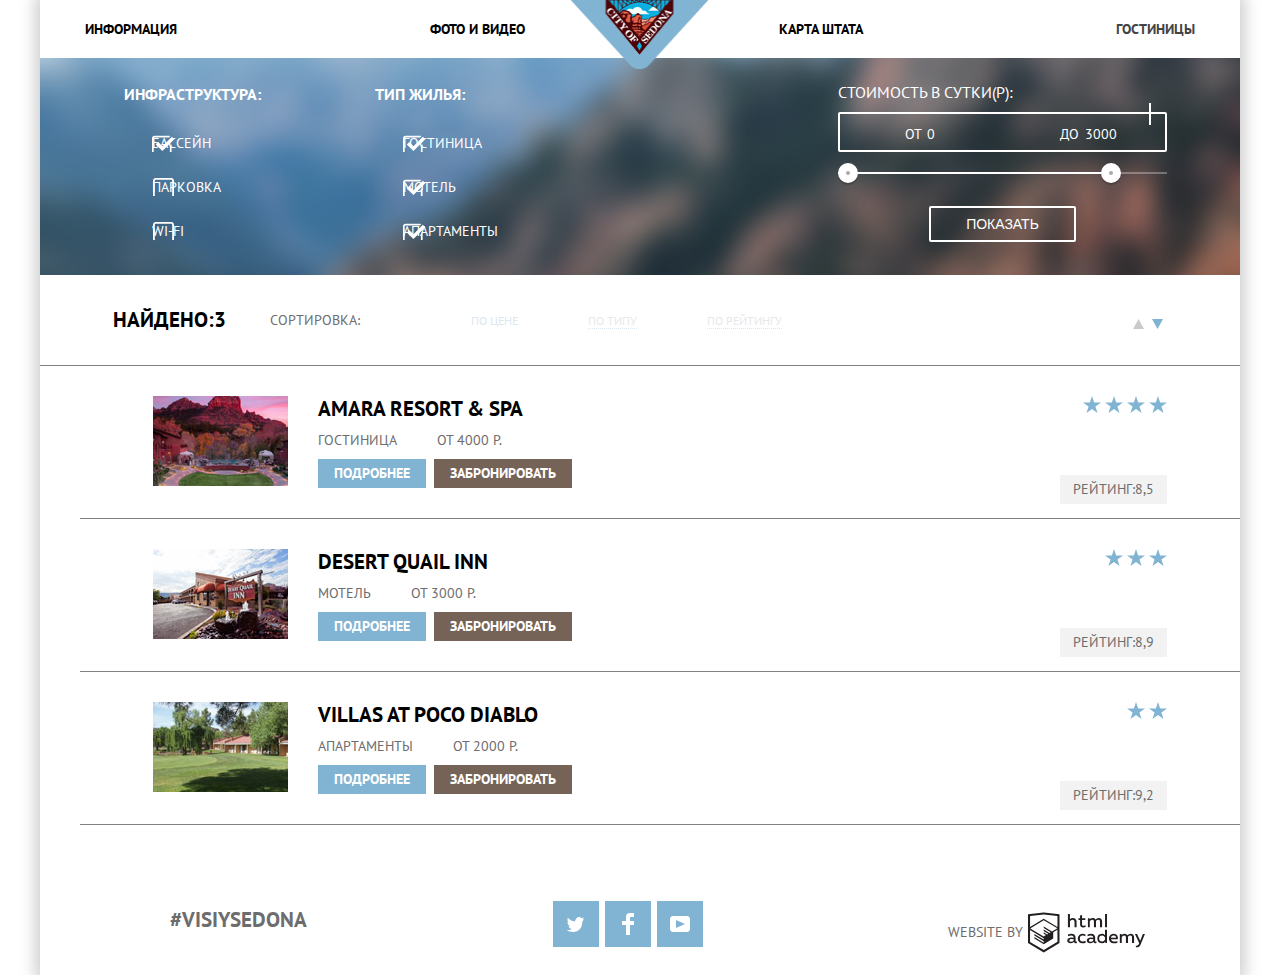
==== commit 703a65eb: "css оформление" ====
--- a/hotels.html
+++ b/hotels.html
@@ -29,45 +29,61 @@
 			
 			<form class="filter" method="get" action="https://echo.htmlacademy.ru">
 			<div class="infostructure-cover">
-				<fieldset>
-					<legend>Инфраструктура</legend>
-					<ul>
-						<li class="filter-option">
+				<fieldset class="filter-infostructure">
+					<legend>Инфраструктура:</legend>
+					<ul class="fliter-option-list">
+						<li class="filter-option checked">
 							<input class="visually-hidden filter-input-checkbox" type="checkbox" name="pool" id="filter-pool" checked>
 							<label for="filter-pool">Бассейн</label>
 						</li>
-						<li class="filter-option">
+						<li class="filter-option unchecked">
 							<input class="visually-hidden filter-input-checkbox" type="checkbox" name="pool" id="filter-parking">
 							<label for="filter-parking">Парковка</label>
 						</li>
-						<li class="filter-option">
+						<li class="filter-option unchecked">
 							<input class="visually-hidden filter-input-checkbox" type="checkbox" name="pool" id="filter-wifi">
 							<label for="filter-wifi">Wi-Fi</label>
 						</li>
 					</ul>	
 				</fieldset>
 			
-				<fieldset>
-					<legend>Тип жилья</legend>
-					<ul>
-						<li class="filter-option">
+				<fieldset class="filter-accomodation">
+					<legend>Тип жилья:</legend>
+					<ul class="fliter-option-list">
+						<li class="filter-option checked">
 							<input class="visually-hidden filter-input-checkbox" type="checkbox" name="hotel" id="filter-hotel" checked>
 							<label for="filter-hotel">гостиница</label>
 						</li>
-						<li class="filter-option">
+						<li class="filter-option checked">
 							<input class="visually-hidden filter-input-checkbox" type="checkbox" name="motel" id="filter-motel" checked>
 							<label for="filter-motel">Мотель</label>
 						</li>
-						<li class="filter-option">
+						<li class="filter-option checked">
 							<input class="visually-hidden filter-input-checkbox" type="checkbox" name="apartment" id="filter-apartment" checked>
 							<label for="filter-apartment">Апартаменты</label>
 						</li>
 					</ul>
 				</fieldset>
-					<div class="price">
-					<!--Ползунок-->
-					<p class="fiter-price">Стоимость в кутки</p>
-					<button class="filter-button" type="submit">Показать</button>
+				<!--Ползунок-->
+					<div class="filter-range">
+						<div class="filter-range-title">Стоимость в сутки(р):</div>
+						<div class="price-controls">
+							 <label class="min-price">от <input type="text" name="min-price" value="0"></label>
+        					<label class="max-price">до <input type="text" name="max-price" value="3000"></label>
+						</div>
+						<div class="range-controls">
+							<div class="scale">
+         						<div class="bar"></div>
+       						 </div>
+       						 <div class="range-toggle range-toggle-min"></div>
+      						  <div class="range-toggle range-toggle-max"></div>
+						</div>
+						<div> 
+							<button class="btn-transparent" type="submit">Показать</button>
+							
+						</div>
+					
+					
 					</div>
 				</div>
 			</form>
@@ -107,8 +123,8 @@
 							<span class="hotel-price">от 4000 P.</span>
 						</div>
 						<div class="hotel-button">
-							<a href="amarahotel.html" class="button moreinfo">Подробнее</a>
-							<a href="booking.html" class="button booking">Забронировать</a>
+							<a href="amarahotel.html" class="moreinfo">Подробнее</a>
+							<a href="booking.html" class="booking">Забронировать</a>
 						</div>
 					</div>
 					<div class="hotel-item-rate">
--- a/css/style.css
+++ b/css/style.css
@@ -268,7 +268,7 @@
 }
 
 .reason-item .reason-item-grey{
-margin-bottom: 33px;
+	margin-bottom: 33px;
 }
 .accomodation .reason-item-grey{
 	padding: 0;
@@ -418,12 +418,10 @@
 }
 
 .hotel-item{
-	margin: 0;
-	padding: 0;
-	display: flex;
-
-	margin-left: 73px;
-	margin-right: 73px;
+	padding: 0 73px;
+	display: flex;
+	margin-right: 0;
+	margin-left: 0;
 	border-bottom: 1px solid grey;
 	margin-top: 30px;
 	margin-bottom: 30px;
@@ -488,11 +486,15 @@
 
 .hotel-item-rate{
 	margin-left: auto;
+	display: flex;
+	flex-direction: column;
+	align-items: flex-end;
 
 }
 
 .hotel-item-price{
 	margin-left: 30px;
+
 }
 
 .hotel-stars span{
@@ -566,8 +568,9 @@
 .direction-item-next path:focus{
 	fill: #81b3d2;
 }
-
+/*Форма на странице hotels*/
 .criterias{
+	color: #ffffff;
 	background-color: #345568;
 	background-image: url("../img/background2.jpg");
 	background-repeat: no-repeat;
@@ -583,9 +586,6 @@
 
 .criterias ul{
 	list-style: none;
-	line-height: 21px;
-	font-size: 14px;
-	color: #ffffff;
 }
 
 .criterias legend{
@@ -596,22 +596,165 @@
 
 .infostructure-cover{
 	display: flex;
-
-}
-
-.filter-input-checkbox+label{
-	opacity: 0.14;
-}
-
-.filter-button{
-	width: 139px;
-	height: 38px;
-	font: inherit;
-	text-align: center;
+	
+}
+
+.fliter-option-list{
+	padding: 0;
+	margin:0;
+}
+.filter-option{
+	margin-top: 23px;
+	margin-left: 28px;*/
+}
+.checked label{
+	font-weight: 700px;
+	font-size: 14px;
+	line-height: 21px;
+	background-image: url(../img/svg/checkbox-on.svg);
+	background-repeat: no-repeat;
+	background-size: 23px 23px;	
+}
+
+.unchecked label{
+	background-image: url(../img/svg/checkbox-off.svg);
+	background-repeat: no-repeat;
+	background-size: 23px 21px;
+
+}
+.filter-infostructure{
+	margin-left: 73px;
+	margin-top: 26px;
+}
+.filter-accomodation{
+	margin-top: 26px;
+	margin-left: 91px;
+
+}
+
+
+
+/*Ползунок*/
+.filter-range{
+	width: 330px;
 	color: #ffffff;
-	vertical-align: middle;
-	border: 2px solid #f8f7f6;
-}
+	text-transform: uppercase;
+	margin-top: 24px;
+	margin-right: 73px;
+	margin-left: 328px;
+}
+
+.filter-range-title{
+	margin-bottom:  9px;
+	font-weight: 600px;
+	font-size: 16px;
+	line-height: 21px;
+}
+
+.price-controls{
+	position: relative;
+	height: 36px;
+	margin-bottom: 20px;
+	font-size: 0;
+	border:2px solid #ffffff;
+	border-radius: 2px;
+}
+
+.price-controls::after {
+  content: "";
+  position: absolute;
+  top: 50%
+  left: 50%;
+  width: 2px;
+  height: 22px;
+  background: #ffffff;
+  transform: translate(-50%, -50%);
+}
+
+
+.price-controls label {
+  display: inline-block;
+  font-size: 14px;
+  line-height: 38px;
+  vertical-align: top;
+  cursor: pointer;
+}
+
+.price-controls .min-price,
+.price-controls .max-price {
+  width: 90px;
+  padding-left: 65px;
+}
+
+.price-controls input {
+  width: 50px;
+  margin: 0;
+  color: inherit;
+  font: inherit;
+  background: none;
+  border: none;
+}
+
+.range-controls {
+  position: relative;
+  margin-bottom: 32px;
+}
+
+.range-controls .scale {
+  height: 2px;
+  background: rgba(255, 255, 255, 0.3);
+}
+
+.range-controls .bar {
+  width: 80%;
+  height: 2px;
+  background: #ffffff;
+}
+
+.range-toggle {
+	position: absolute;
+	top: -9px;
+  width: 4px;
+  height: 4px;
+  background: #ababab;
+  border: 8px solid #ffffff;
+  border-radius: 50%;
+  box-shadow: 0 2px 1px 0 rgba(0, 1, 1, 0.2);
+  cursor: pointer;
+}
+
+.range-toggle-min {
+  left: 0;
+}
+
+.range-toggle-max {
+  left: 80%;
+}
+
+.range-toggle:hover {
+  background: #1c4f80;
+}
+
+.btn-transparent {
+  display: block;
+  margin: 0 auto;
+  padding: 6px 35px;
+  font-size: 14px;
+  line-height: 20px;
+  color: #ffffff;
+  text-transform: uppercase;
+  background: transparent;
+  border: 2px solid #ffffff;
+  border-radius: 2px;
+  cursor: pointer;
+}
+
+.btn-transparent:hover {
+  color: #000000;
+  background: #ffffff;
+}
+
+/*Гостиницы*/
 
 .hotels b{
 	font-size: 21px;
@@ -693,13 +836,17 @@
 .search{
 	/*display: none;*/
 	box-sizing: border-box;
-	position: fixed;
+	position: absolute;
+	top:;
+	left:;
+	
+	left: 315px;
 	color: #000000;
 	background-color: #ffffff;
 	top:120px;
 	left:50%;
 	width: 574px;
-	height: 400px;
+	
 	margin-left: -287px;
 	padding:0px 57px;
 }
@@ -834,17 +981,25 @@
 }
 
 .search input[type="number"]{
+	align-items: center;
 	margin: 0;
 	padding: 0;
 	border-radius: 0;
 	border: none;
-	width: 34px;
-	height: 34px;
+	width: 40px;
+	height: 40px;
 	text-align:center;
 	background-color: #f2f2f2;
-}
-
-.search button[type="button"]{
+	font-weight: bold;
+	font-size: 14px;
+}
+
+.number-buttons{
+	display: flex;
+}
+
+.search button[type="text"]{
+	align-items: center;
 	width: 40px;
 	height: 40px;
 	border: none;
@@ -852,6 +1007,7 @@
 	margin: 0;
 	padding: 0;
 	border-radius: 0;
+	color: #a9a9a9;
 }
 
 .search-button{
